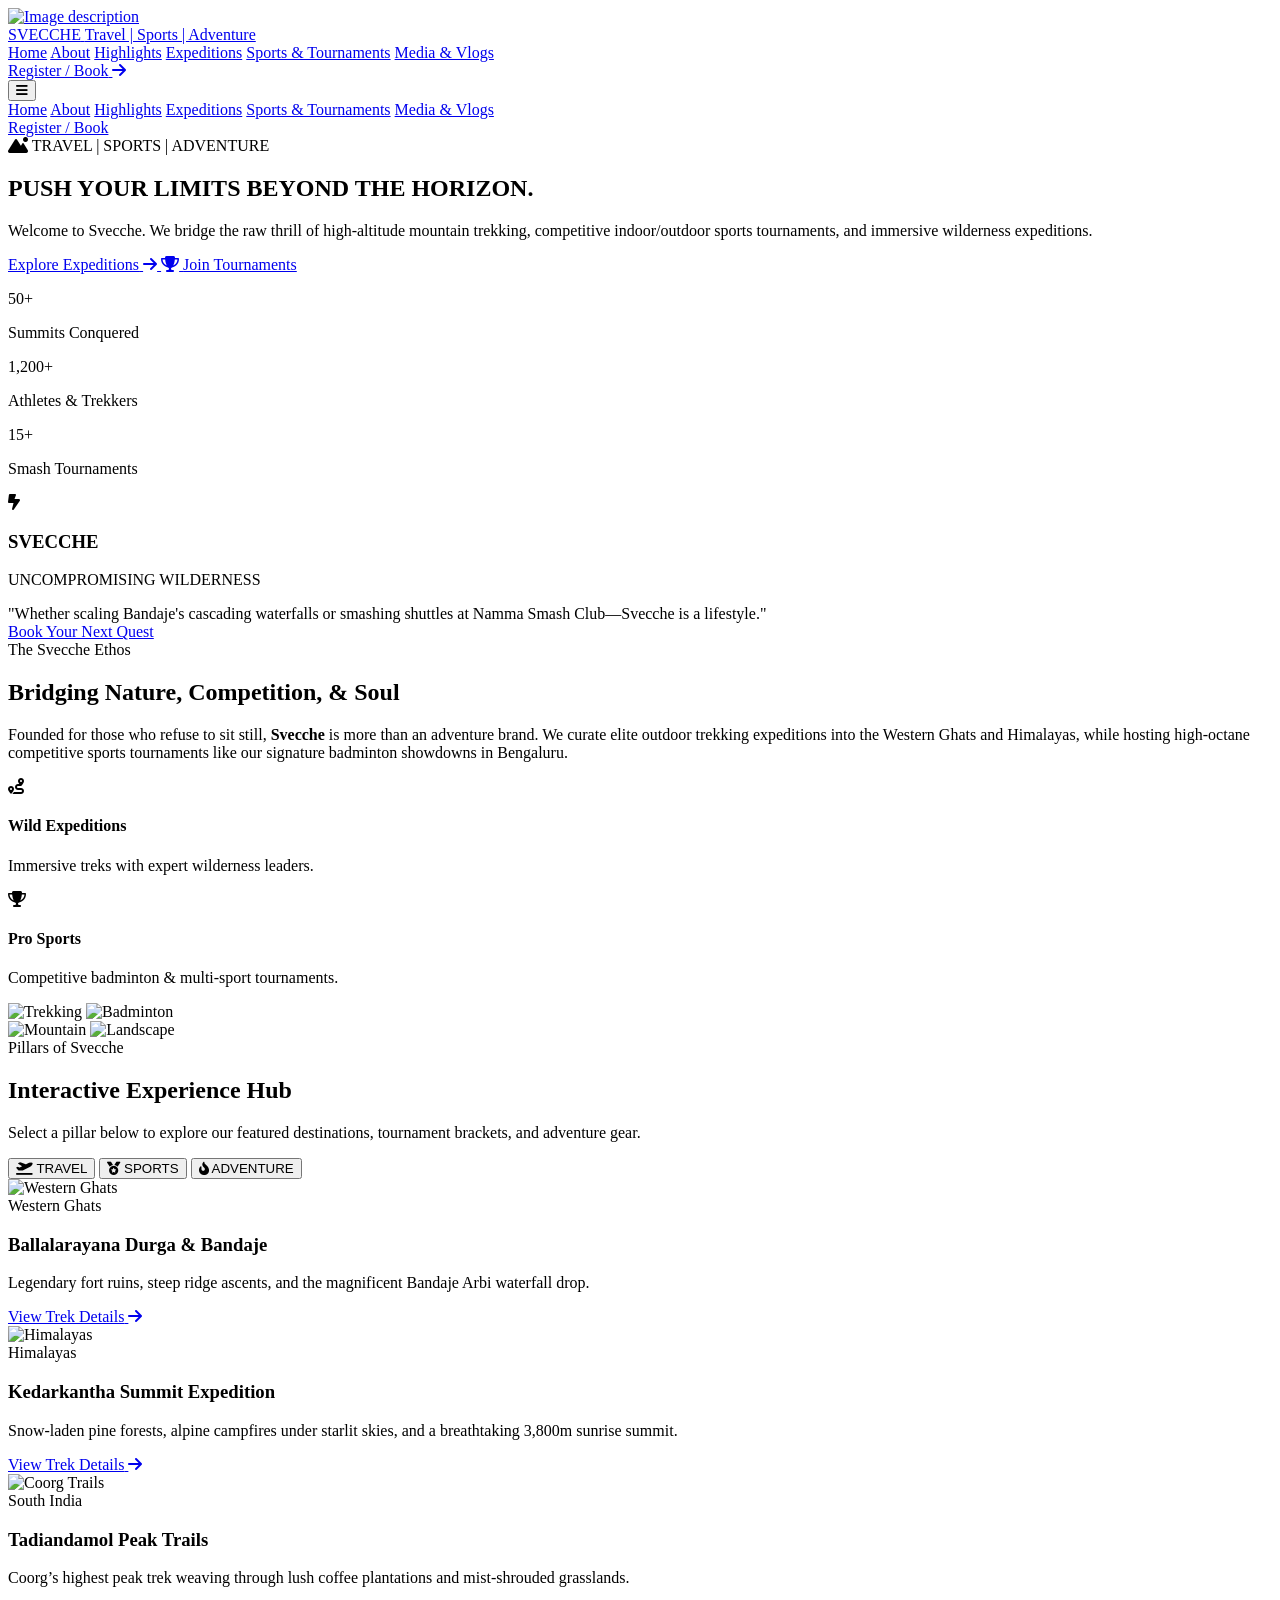
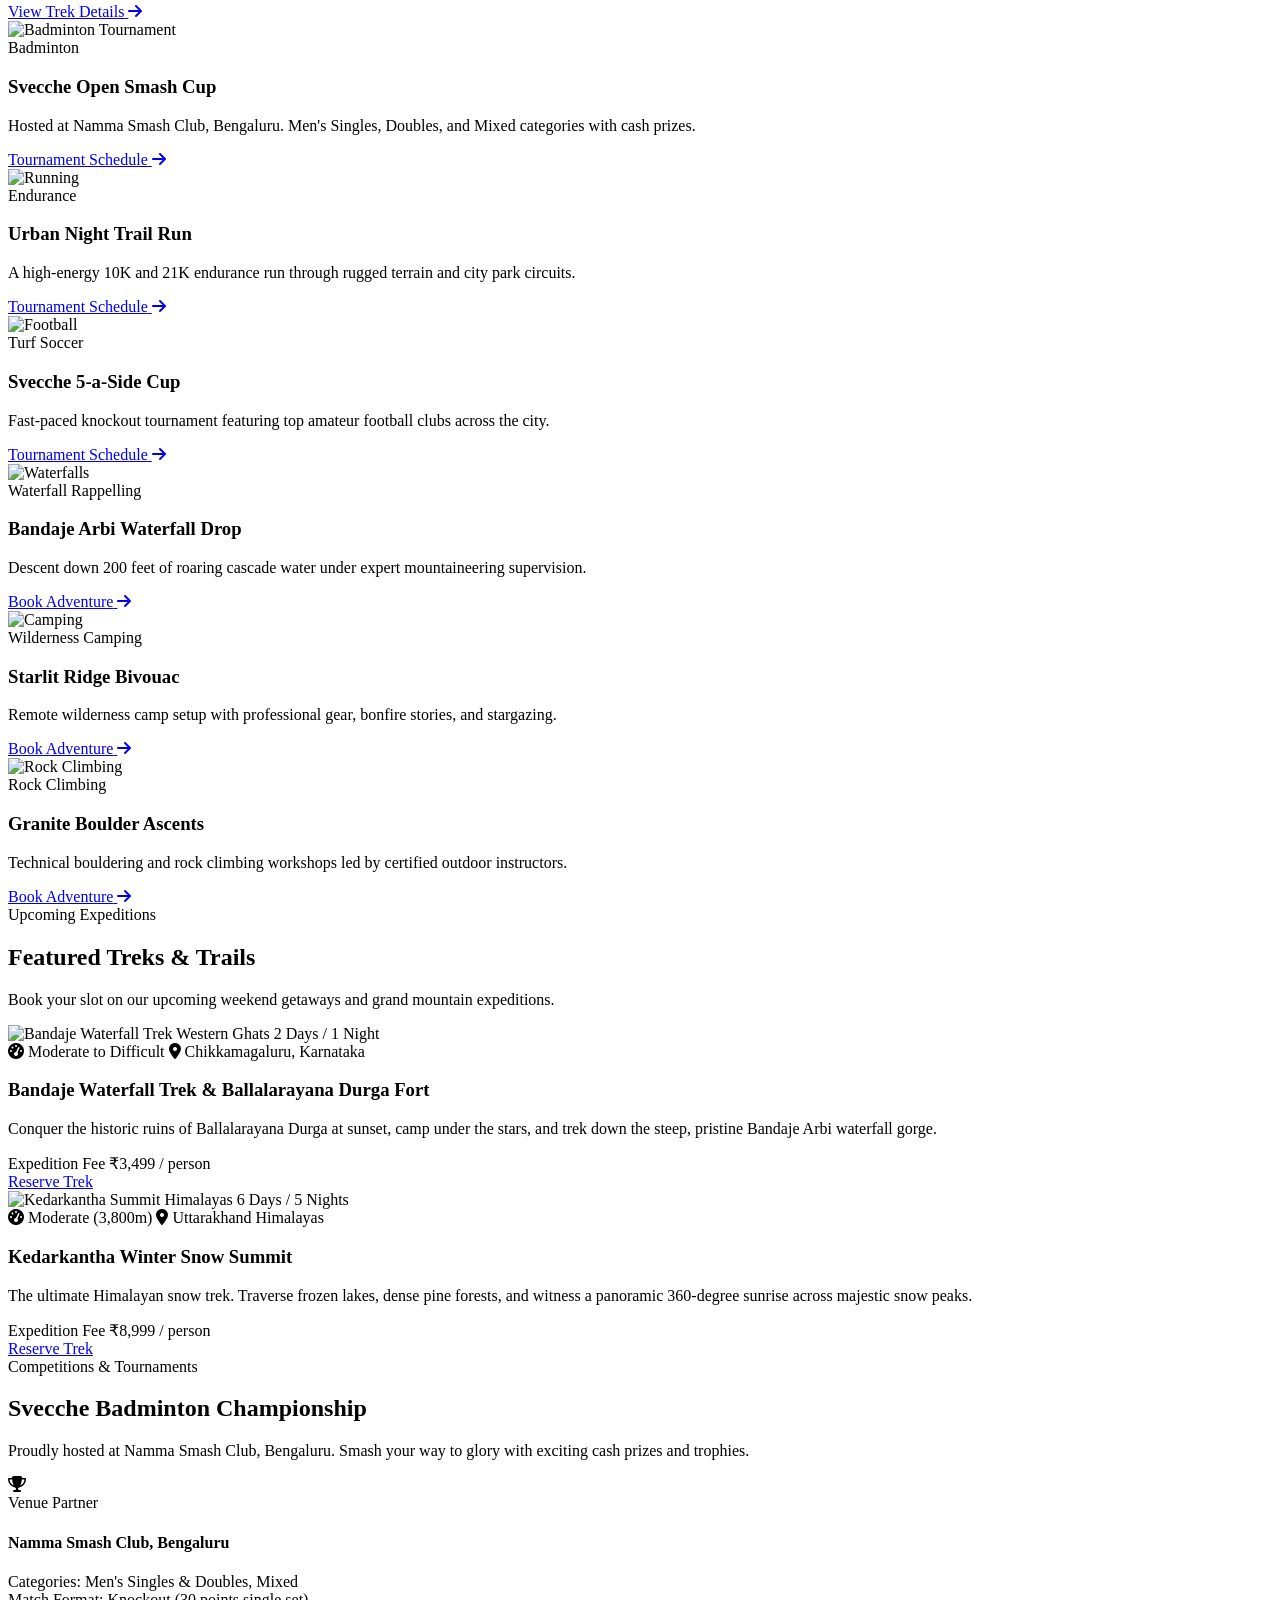
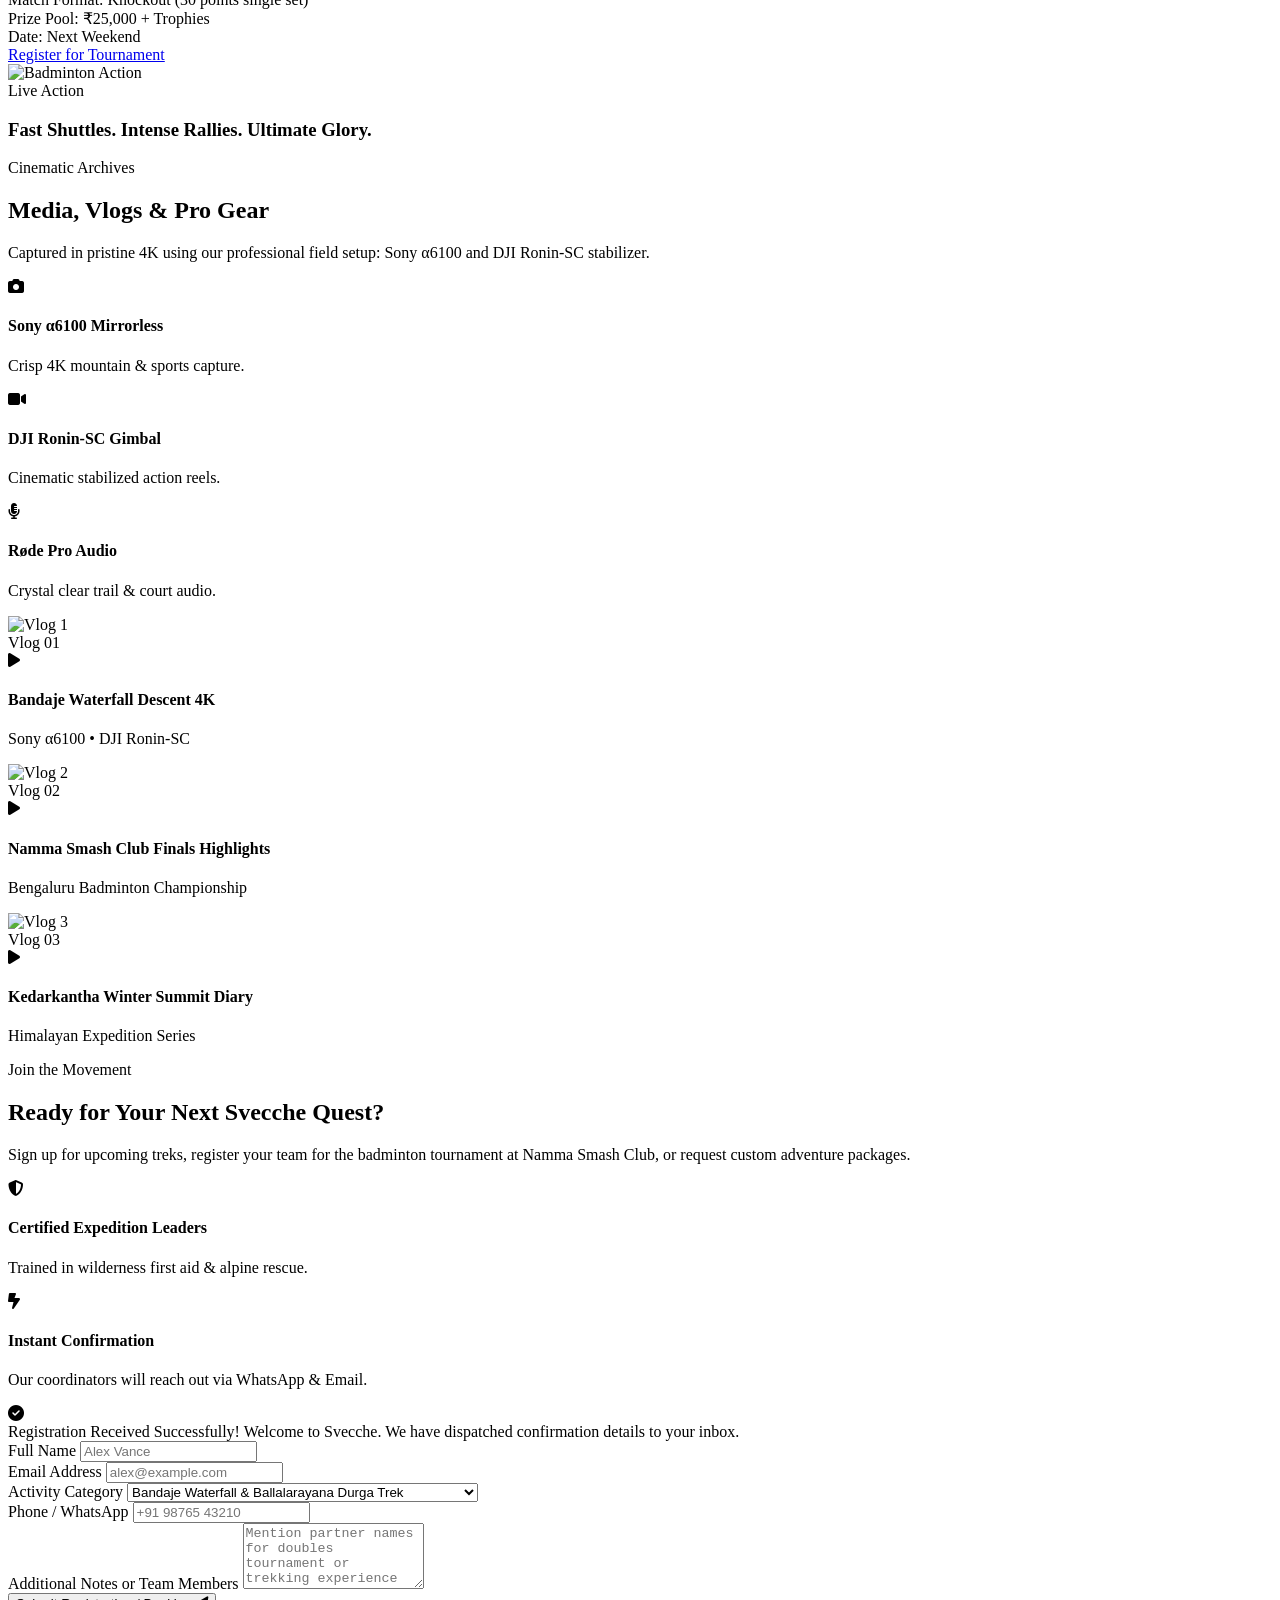
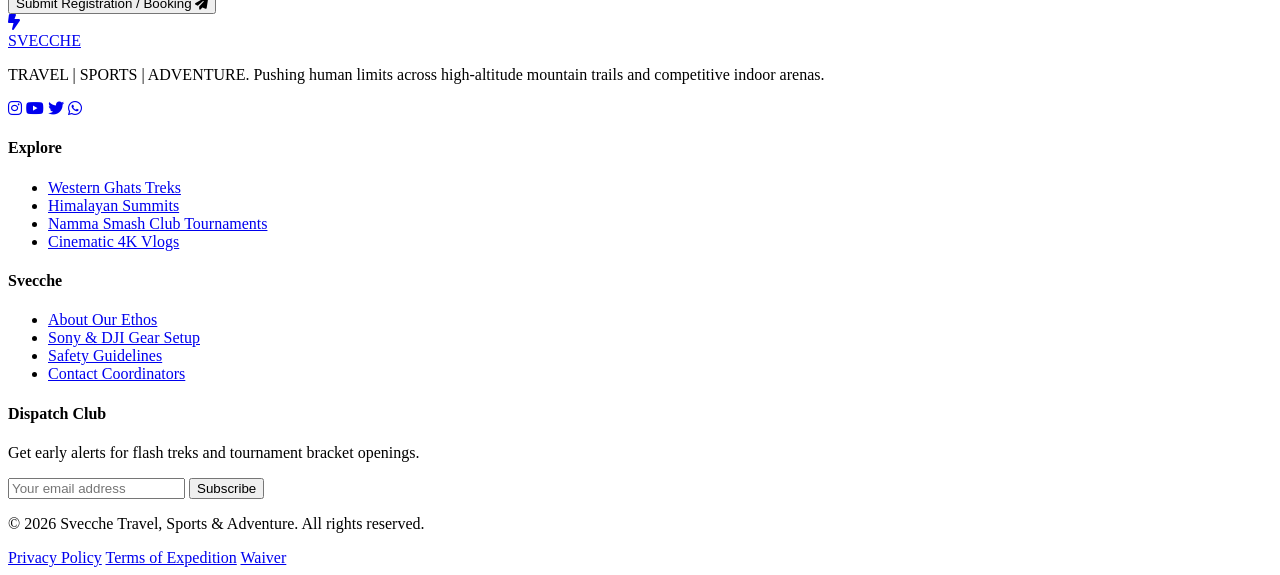
==== index_main.html @ e2db368a "Add files via upload" ====
<!DOCTYPE html>
<html lang="en" class="scroll-smooth">

<head>
    <meta charset="UTF-8">
    <meta name="viewport" content="width=device-width, initial-scale=1.0">
    <title>Svecche</title>
    <!-- Tailwind CSS CDN -->
    <script src="https://cdn.tailwindcss.com"></script>
    <!-- FontAwesome for Icons -->
    <link rel="stylesheet" href="https://cdnjs.cloudflare.com/ajax/libs/font-awesome/6.4.0/css/all.min.css">

    <!-- Separated Fonts & Custom Styles -->
    <link rel="stylesheet" href="fonts.css">
    <link rel="stylesheet" href="styles.css">

    <script>
        tailwind.config = {
            theme: {
                extend: {
                    colors: {
                        svecche: {
                            orange: '#ff6600',
                            orangeHover: '#e55b00',
                            dark: '#050706',
                            card: '#0f1412',
                            border: '#1c2622',
                            muted: '#94a3b8'
                        }
                    },
                    fontFamily: {
                        sans: ['Plus Jakarta Sans', 'sans-serif'],
                        display: ['Orbitron', 'sans-serif']
                    },
                    animation: {
                        'pan-mountains': 'pan 60s linear infinite',
                        'pan-clouds': 'pan 30s linear infinite',
                    },
                    keyframes: {
                        pan: {
                            '0%': { transform: 'translateX(0)' },
                            '100%': { transform: 'translateX(-50%)' },
                        }
                    }
                }
            }
        }
    </script>
</head>

<body class="bg-svecche-dark text-slate-100 antialiased selection:bg-svecche-orange selection:text-white">

    <header id="navbar"
        class="fixed top-0 left-0 right-0 z-50 transition-all duration-300 bg-svecche-dark/90 backdrop-blur-md border-b border-svecche-border">
        <div class="max-w-7xl mx-auto px-4 sm:px-6 lg:px-8 h-20 flex items-center justify-between">

            <!-- Brand Logo & Title -->
             <a href="#" class="flex items-center space-x-3 group">
                <img src="C:\Users\vivek.p\Desktop\MYWEBPAGE\logos\BLACK.png" alt="Image description" class="w-14 h-14" />
                <div class="flex flex-col">
                    <span class="font-display font-black text-2xl tracking-wider text-white">SVECCHE</span>
                    <span class="text-[9px] tracking-[0.2em] text-svecche-orange font-semibold uppercase">Travel |
                        Sports | Adventure</span>
                </div>
            </a>

            <!-- Desktop Nav Links -->
            <nav class="hidden md:flex items-center space-x-8 font-medium text-sm">
                <a href="#hero" class="text-white hover:text-svecche-orange transition-colors">Home</a>
                <a href="#about" class="text-slate-300 hover:text-svecche-orange transition-colors">About</a>
                <a href="#highlights" class="text-slate-300 hover:text-svecche-orange transition-colors">Highlights</a>
                <a href="#expeditions"
                    class="text-slate-300 hover:text-svecche-orange transition-colors">Expeditions</a>
                <a href="#sports" class="text-slate-300 hover:text-svecche-orange transition-colors">Sports &
                    Tournaments</a>
                <a href="#media" class="text-slate-300 hover:text-svecche-orange transition-colors">Media & Vlogs</a>
            </nav>

            <!-- Action Button -->
            <div class="hidden md:flex items-center space-x-4">
                <a href="#inquiry"
                    class="px-5 py-2.5 rounded-xl bg-svecche-orange hover:bg-svecche-orangeHover text-white font-bold text-sm transition-all orange-glow-sm orange-glow-hover flex items-center space-x-2">
                    <span>Register / Book</span>
                    <i class="fa-solid fa-arrow-right text-xs"></i>
                </a>
            </div>

            <!-- Mobile Menu Toggle -->
            <button id="menu-btn" class="md:hidden text-slate-300 hover:text-white focus:outline-none p-2">
                <i class="fa-solid fa-bars text-2xl"></i>
            </button>
        </div>

        <!-- Mobile Menu Dropdown -->
        <div id="mobile-menu"
            class="hidden md:hidden bg-svecche-card border-b border-svecche-border px-6 py-6 space-y-4">
            <a href="#hero" class="block text-white hover:text-svecche-orange font-medium">Home</a>
            <a href="#about" class="block text-slate-300 hover:text-svecche-orange font-medium">About</a>
            <a href="#highlights" class="block text-slate-300 hover:text-svecche-orange font-medium">Highlights</a>
            <a href="#expeditions" class="block text-slate-300 hover:text-svecche-orange font-medium">Expeditions</a>
            <a href="#sports" class="block text-slate-300 hover:text-svecche-orange font-medium">Sports &
                Tournaments</a>
            <a href="#media" class="block text-slate-300 hover:text-svecche-orange font-medium">Media & Vlogs</a>
            <div class="pt-4 border-t border-svecche-border">
                <a href="#inquiry"
                    class="w-full py-3 rounded-xl bg-svecche-orange hover:bg-svecche-orangeHover text-white font-bold text-center block orange-glow-sm">Register
                    / Book</a>
            </div>
        </div>
    </header>

    <main>
        <section id="hero" class="relative min-h-screen flex items-center justify-center overflow-hidden pt-20">
            <!-- Animated Realistic Moving Mountains Background -->
            <div class="absolute inset-0 z-0 bg-svecche-dark">
                <!-- Distant Mountains Layer (Slow Pan) -->
                <div class="absolute top-0 left-0 h-full w-[200vw] flex animate-pan-mountains opacity-50">
                    <!-- Original Image -->
                    <div class="w-[100vw] h-full bg-[url('https://images.unsplash.com/photo-1519681393784-d120267933ba?auto=format&fit=crop&w=2000&q=80')] bg-cover bg-center"></div>
                    <!-- Mirrored Image for Seamless Looping -->
                    <div class="w-[100vw] h-full bg-[url('https://images.unsplash.com/photo-1519681393784-d120267933ba?auto=format&fit=crop&w=2000&q=80')] bg-cover bg-center scale-x-[-1]"></div>
                </div>
                
                <!-- Atmospheric Fog/Mist Layer (Faster Pan for Parallax Depth) -->
                <div class="absolute top-0 left-0 h-full w-[200vw] flex animate-pan-clouds mix-blend-overlay opacity-40">
                    <div class="w-[100vw] h-full bg-[url('https://images.unsplash.com/photo-1509803874385-db7c23652552?auto=format&fit=crop&w=2000&q=80')] bg-cover bg-center"></div>
                    <div class="w-[100vw] h-full bg-[url('https://images.unsplash.com/photo-1509803874385-db7c23652552?auto=format&fit=crop&w=2000&q=80')] bg-cover bg-center scale-x-[-1]"></div>
                </div>

                <!-- Dark Vignette and Text Readability Gradients -->
                <div class="absolute inset-0 bg-gradient-to-r from-svecche-dark via-svecche-dark/90 to-transparent z-10"></div>
                <div class="absolute inset-0 bg-gradient-to-t from-svecche-dark via-transparent to-svecche-dark/60 z-10"></div>
            </div>

            <div
                class="relative z-20 max-w-7xl mx-auto px-4 sm:px-6 lg:px-8 w-full py-20 grid grid-cols-1 lg:grid-cols-12 gap-12 items-center">
                <div class="lg:col-span-8 space-y-8">
                    <!-- Brand Badge -->
                    <div
                        class="inline-flex items-center space-x-3 px-4 py-2 rounded-full bg-svecche-card border border-svecche-orange/40 text-svecche-orange text-xs font-bold tracking-widest uppercase orange-glow-sm">
                        <i class="fa-solid fa-mountain-sun text-svecche-orange"></i>
                        <span>TRAVEL | SPORTS | ADVENTURE</span>
                    </div>

                    <!-- Main Heading -->
                    <h1
                        class="text-4xl sm:text-6xl lg:text-7xl font-extrabold font-display tracking-tight text-white leading-[1.1]">
                        PUSH YOUR <span
                            class="text-transparent bg-clip-text bg-gradient-to-r from-svecche-orange via-orange-400 to-amber-200">LIMITS</span>
                        BEYOND THE HORIZON.
                    </h1>

                    <!-- Description -->
                    <p class="text-lg sm:text-xl text-slate-300 max-w-2xl leading-relaxed font-light">
                        Welcome to Svecche. We bridge the raw thrill of high-altitude mountain trekking, competitive
                        indoor/outdoor sports tournaments, and immersive wilderness expeditions.
                    </p>

                    <!-- CTAs -->
                    <div
                        class="flex flex-col sm:flex-row items-stretch sm:items-center space-y-4 sm:space-y-0 sm:space-x-5 pt-2">
                        <a href="#expeditions"
                            class="px-8 py-4 rounded-xl bg-svecche-orange hover:bg-svecche-orangeHover text-white font-bold text-center transition-all orange-glow orange-glow-hover flex items-center justify-center space-x-3">
                            <span>Explore Expeditions</span>
                            <i class="fa-solid fa-arrow-right"></i>
                        </a>
                        <a href="#sports"
                            class="px-8 py-4 rounded-xl bg-svecche-card hover:bg-svecche-border border border-svecche-border text-white font-bold text-center backdrop-blur-md transition-all flex items-center justify-center space-x-2">
                            <i class="fa-solid fa-trophy text-svecche-orange"></i>
                            <span>Join Tournaments</span>
                        </a>
                    </div>

                    <!-- Quick Stats -->
                    <div class="grid grid-cols-3 gap-6 pt-8 border-t border-svecche-border max-w-lg">
                        <div>
                            <p class="text-3xl font-bold font-display text-white">50+</p>
                            <p class="text-xs text-svecche-muted uppercase tracking-wider mt-1">Summits Conquered</p>
                        </div>
                        <div>
                            <p class="text-3xl font-bold font-display text-white">1,200+</p>
                            <p class="text-xs text-svecche-muted uppercase tracking-wider mt-1">Athletes & Trekkers</p>
                        </div>
                        <div>
                            <p class="text-3xl font-bold font-display text-white">15+</p>
                            <p class="text-xs text-svecche-muted uppercase tracking-wider mt-1">Smash Tournaments</p>
                        </div>
                    </div>
                </div>

                <!-- Hero Graphic Badge / Logo Card -->
                <div class="lg:col-span-4 hidden lg:block">
                    <div class="relative">
                        <div
                            class="absolute -inset-1 bg-gradient-to-r from-svecche-orange to-emerald-600 rounded-3xl blur-xl opacity-30 animate-pulse">
                        </div>
                        <div
                            class="relative bg-svecche-card border border-svecche-border rounded-3xl p-8 shadow-2xl backdrop-blur-xl text-center space-y-6">
                            <div
                                class="w-24 h-24 mx-auto rounded-2xl bg-gradient-to-br from-svecche-orange to-black border-2 border-svecche-orange flex items-center justify-center text-white orange-glow">
                                <i class="fa-solid fa-bolt-lightning text-svecche-orange text-4xl"></i>
                            </div>
                            <div class="space-y-2">
                                <h3 class="font-display font-black text-2xl text-white tracking-widest">SVECCHE</h3>
                                <p class="text-xs text-svecche-orange font-semibold tracking-widest">UNCOMPROMISING
                                    WILDERNESS</p>
                            </div>
                            <div
                                class="p-4 rounded-xl bg-black/50 border border-svecche-border text-xs text-slate-300 leading-relaxed">
                                "Whether scaling Bandaje's cascading waterfalls or smashing shuttles at Namma Smash
                                Club—Svecche is a lifestyle."
                            </div>
                            <a href="#inquiry"
                                class="w-full py-3 rounded-xl bg-svecche-orange hover:bg-svecche-orangeHover text-white font-bold text-sm block transition-colors orange-glow-sm">
                                Book Your Next Quest
                            </a>
                        </div>
                    </div>
                </div>
            </div>
        </section>

        <section id="about" class="py-24 bg-svecche-card/50 border-y border-svecche-border relative">
            <div class="max-w-7xl mx-auto px-4 sm:px-6 lg:px-8">
                <div class="grid grid-cols-1 lg:grid-cols-12 gap-12 items-center">
                    <div class="lg:col-span-6 space-y-6">
                        <span class="text-svecche-orange text-sm font-bold tracking-widest uppercase">The Svecche
                            Ethos</span>
                        <h2 class="text-3xl sm:text-5xl font-extrabold font-display text-white leading-tight">Bridging
                            Nature, Competition, & Soul</h2>
                        <p class="text-slate-300 text-base leading-relaxed">
                            Founded for those who refuse to sit still, <strong class="text-white">Svecche</strong> is
                            more than an adventure brand. We curate elite outdoor trekking expeditions into the Western
                            Ghats and Himalayas, while hosting high-octane competitive sports tournaments like our
                            signature badminton showdowns in Bengaluru.
                        </p>
                        <div class="grid grid-cols-1 sm:grid-cols-2 gap-4 pt-2">
                            <div
                                class="p-5 rounded-2xl bg-svecche-card border border-svecche-border flex items-start space-x-4">
                                <div
                                    class="w-10 h-10 rounded-xl bg-svecche-orange/20 text-svecche-orange flex items-center justify-center shrink-0">
                                    <i class="fa-solid fa-route text-lg"></i>
                                </div>
                                <div>
                                    <h4 class="text-white font-bold font-display text-sm">Wild Expeditions</h4>
                                    <p class="text-xs text-svecche-muted mt-1">Immersive treks with expert wilderness
                                        leaders.</p>
                                </div>
                            </div>
                            <div
                                class="p-5 rounded-2xl bg-svecche-card border border-svecche-border flex items-start space-x-4">
                                <div
                                    class="w-10 h-10 rounded-xl bg-svecche-orange/20 text-svecche-orange flex items-center justify-center shrink-0">
                                    <i class="fa-solid fa-trophy text-lg"></i>
                                </div>
                                <div>
                                    <h4 class="text-white font-bold font-display text-sm">Pro Sports</h4>
                                    <p class="text-xs text-svecche-muted mt-1">Competitive badminton & multi-sport
                                        tournaments.</p>
                                </div>
                            </div>
                        </div>
                    </div>
                    <div class="lg:col-span-6 grid grid-cols-2 gap-4">
                        <div class="space-y-4">
                            <img src="https://images.unsplash.com/photo-1551632811-561732d1e306?auto=format&fit=crop&w=600&q=80"
                                alt="Trekking"
                                class="rounded-2xl object-cover w-full h-48 sm:h-64 border border-svecche-border">
                            <img src="https://images.unsplash.com/photo-1626224583764-f87db24ac4ea?auto=format&fit=crop&w=600&q=80"
                                alt="Badminton"
                                class="rounded-2xl object-cover w-full h-36 sm:h-48 border border-svecche-border">
                        </div>
                        <div class="space-y-4 pt-8">
                            <img src="https://images.unsplash.com/photo-1464822759023-fed622ff2c3b?auto=format&fit=crop&w=600&q=80"
                                alt="Mountain"
                                class="rounded-2xl object-cover w-full h-36 sm:h-48 border border-svecche-border">
                            <img src="https://images.unsplash.com/photo-1506744038136-46273834b3fb?auto=format&fit=crop&w=600&q=80"
                                alt="Landscape"
                                class="rounded-2xl object-cover w-full h-48 sm:h-64 border border-svecche-border">
                        </div>
                    </div>
                </div>
            </div>
        </section>

        <section id="highlights" class="py-24 bg-svecche-dark relative">
            <div class="max-w-7xl mx-auto px-4 sm:px-6 lg:px-8">
                <div class="text-center max-w-3xl mx-auto space-y-4 mb-16">
                    <span class="text-svecche-orange text-sm font-bold tracking-widest uppercase">Pillars of
                        Svecche</span>
                    <h2 class="text-3xl sm:text-5xl font-extrabold font-display text-white">Interactive Experience Hub
                    </h2>
                    <p class="text-svecche-muted text-base">Select a pillar below to explore our featured destinations,
                        tournament brackets, and adventure gear.</p>
                </div>

                <!-- Tab Buttons -->
                <div class="flex flex-wrap items-center justify-center gap-3 mb-12">
                    <button
                        class="tab-btn px-7 py-3.5 rounded-xl font-display font-bold text-sm tracking-wide transition-all bg-svecche-orange text-white orange-glow-sm"
                        data-target="tab-travel">
                        <i class="fa-solid fa-plane-departure mr-2"></i> TRAVEL
                    </button>
                    <button
                        class="tab-btn px-7 py-3.5 rounded-xl font-display font-bold text-sm tracking-wide transition-all bg-svecche-card text-svecche-muted hover:text-white border border-svecche-border"
                        data-target="tab-sports">
                        <i class="fa-solid fa-medal mr-2"></i> SPORTS
                    </button>
                    <button
                        class="tab-btn px-7 py-3.5 rounded-xl font-display font-bold text-sm tracking-wide transition-all bg-svecche-card text-svecche-muted hover:text-white border border-svecche-border"
                        data-target="tab-adventure">
                        <i class="fa-solid fa-fire-flame-curved mr-2"></i> ADVENTURE
                    </button>
                </div>

                <!-- Tab Contents -->
                <div class="tab-content-container">
                    <!-- Travel Tab -->
                    <div id="tab-travel" class="tab-pane grid grid-cols-1 md:grid-cols-3 gap-8">
                        <div class="bg-svecche-card border border-svecche-border rounded-3xl p-6 space-y-4">
                            <div class="rounded-2xl overflow-hidden aspect-video">
                                <img src="https://images.unsplash.com/photo-1506744038136-46273834b3fb?auto=format&fit=crop&w=600&q=80"
                                    alt="Western Ghats" class="w-full h-full object-cover">
                            </div>
                            <span
                                class="px-3 py-1 rounded bg-svecche-orange/20 text-svecche-orange text-xs font-bold uppercase">Western
                                Ghats</span>
                            <h3 class="font-display font-bold text-xl text-white">Ballalarayana Durga & Bandaje</h3>
                            <p class="text-xs text-svecche-muted leading-relaxed">Legendary fort ruins, steep ridge
                                ascents, and the magnificent Bandaje Arbi waterfall drop.</p>
                            <a href="#expeditions"
                                class="text-svecche-orange text-sm font-semibold flex items-center space-x-2 hover:underline"><span>View
                                    Trek Details</span> <i class="fa-solid fa-arrow-right text-xs"></i></a>
                        </div>
                        <div class="bg-svecche-card border border-svecche-border rounded-3xl p-6 space-y-4">
                            <div class="rounded-2xl overflow-hidden aspect-video">
                                <img src="https://images.unsplash.com/photo-1464822759023-fed622ff2c3b?auto=format&fit=crop&w=600&q=80"
                                    alt="Himalayas" class="w-full h-full object-cover">
                            </div>
                            <span
                                class="px-3 py-1 rounded bg-svecche-orange/20 text-svecche-orange text-xs font-bold uppercase">Himalayas</span>
                            <h3 class="font-display font-bold text-xl text-white">Kedarkantha Summit Expedition</h3>
                            <p class="text-xs text-svecche-muted leading-relaxed">Snow-laden pine forests, alpine
                                campfires under starlit skies, and a breathtaking 3,800m sunrise summit.</p>
                            <a href="#expeditions"
                                class="text-svecche-orange text-sm font-semibold flex items-center space-x-2 hover:underline"><span>View
                                    Trek Details</span> <i class="fa-solid fa-arrow-right text-xs"></i></a>
                        </div>
                        <div class="bg-svecche-card border border-svecche-border rounded-3xl p-6 space-y-4">
                            <div class="rounded-2xl overflow-hidden aspect-video">
                                <img src="https://images.unsplash.com/photo-1519681393784-d120267933ba?auto=format&fit=crop&w=600&q=80"
                                    alt="Coorg Trails" class="w-full h-full object-cover">
                            </div>
                            <span
                                class="px-3 py-1 rounded bg-svecche-orange/20 text-svecche-orange text-xs font-bold uppercase">South
                                India</span>
                            <h3 class="font-display font-bold text-xl text-white">Tadiandamol Peak Trails</h3>
                            <p class="text-xs text-svecche-muted leading-relaxed">Coorg’s highest peak trek weaving
                                through lush coffee plantations and mist-shrouded grasslands.</p>
                            <a href="#expeditions"
                                class="text-svecche-orange text-sm font-semibold flex items-center space-x-2 hover:underline"><span>View
                                    Trek Details</span> <i class="fa-solid fa-arrow-right text-xs"></i></a>
                        </div>
                    </div>

                    <!-- Sports Tab -->
                    <div id="tab-sports" class="tab-pane hidden grid grid-cols-1 md:grid-cols-3 gap-8">
                        <div class="bg-svecche-card border border-svecche-border rounded-3xl p-6 space-y-4">
                            <div class="rounded-2xl overflow-hidden aspect-video">
                                <img src="https://images.unsplash.com/photo-1626224583764-f87db24ac4ea?auto=format&fit=crop&w=600&q=80"
                                    alt="Badminton Tournament" class="w-full h-full object-cover">
                            </div>
                            <span
                                class="px-3 py-1 rounded bg-svecche-orange/20 text-svecche-orange text-xs font-bold uppercase">Badminton</span>
                            <h3 class="font-display font-bold text-xl text-white">Svecche Open Smash Cup</h3>
                            <p class="text-xs text-svecche-muted leading-relaxed">Hosted at Namma Smash Club, Bengaluru.
                                Men's Singles, Doubles, and Mixed categories with cash prizes.</p>
                            <a href="#sports"
                                class="text-svecche-orange text-sm font-semibold flex items-center space-x-2 hover:underline"><span>Tournament
                                    Schedule</span> <i class="fa-solid fa-arrow-right text-xs"></i></a>
                        </div>
                        <div class="bg-svecche-card border border-svecche-border rounded-3xl p-6 space-y-4">
                            <div class="rounded-2xl overflow-hidden aspect-video">
                                <img src="https://images.unsplash.com/photo-1541534741688-6078c6bfb5c5?auto=format&fit=crop&w=600&q=80"
                                    alt="Running" class="w-full h-full object-cover">
                            </div>
                            <span
                                class="px-3 py-1 rounded bg-svecche-orange/20 text-svecche-orange text-xs font-bold uppercase">Endurance</span>
                            <h3 class="font-display font-bold text-xl text-white">Urban Night Trail Run</h3>
                            <p class="text-xs text-svecche-muted leading-relaxed">A high-energy 10K and 21K endurance
                                run through rugged terrain and city park circuits.</p>
                            <a href="#sports"
                                class="text-svecche-orange text-sm font-semibold flex items-center space-x-2 hover:underline"><span>Tournament
                                    Schedule</span> <i class="fa-solid fa-arrow-right text-xs"></i></a>
                        </div>
                        <div class="bg-svecche-card border border-svecche-border rounded-3xl p-6 space-y-4">
                            <div class="rounded-2xl overflow-hidden aspect-video">
                                <img src="https://images.unsplash.com/photo-1574629810360-7efbbe195018?auto=format&fit=crop&w=600&q=80"
                                    alt="Football" class="w-full h-full object-cover">
                            </div>
                            <span
                                class="px-3 py-1 rounded bg-svecche-orange/20 text-svecche-orange text-xs font-bold uppercase">Turf
                                Soccer</span>
                            <h3 class="font-display font-bold text-xl text-white">Svecche 5-a-Side Cup</h3>
                            <p class="text-xs text-svecche-muted leading-relaxed">Fast-paced knockout tournament
                                featuring top amateur football clubs across the city.</p>
                            <a href="#sports"
                                class="text-svecche-orange text-sm font-semibold flex items-center space-x-2 hover:underline"><span>Tournament
                                    Schedule</span> <i class="fa-solid fa-arrow-right text-xs"></i></a>
                        </div>
                    </div>

                    <!-- Adventure Tab -->
                    <div id="tab-adventure" class="tab-pane hidden grid grid-cols-1 md:grid-cols-3 gap-8">
                        <div class="bg-svecche-card border border-svecche-border rounded-3xl p-6 space-y-4">
                            <div class="rounded-2xl overflow-hidden aspect-video">
                                <img src="https://images.unsplash.com/photo-1432821596592-e2c18b78144f?auto=format&fit=crop&w=600&q=80"
                                    alt="Waterfalls" class="w-full h-full object-cover">
                            </div>
                            <span
                                class="px-3 py-1 rounded bg-svecche-orange/20 text-svecche-orange text-xs font-bold uppercase">Waterfall
                                Rappelling</span>
                            <h3 class="font-display font-bold text-xl text-white">Bandaje Arbi Waterfall Drop</h3>
                            <p class="text-xs text-svecche-muted leading-relaxed">Descent down 200 feet of roaring
                                cascade water under expert mountaineering supervision.</p>
                            <a href="#expeditions"
                                class="text-svecche-orange text-sm font-semibold flex items-center space-x-2 hover:underline"><span>Book
                                    Adventure</span> <i class="fa-solid fa-arrow-right text-xs"></i></a>
                        </div>
                        <div class="bg-svecche-card border border-svecche-border rounded-3xl p-6 space-y-4">
                            <div class="rounded-2xl overflow-hidden aspect-video">
                                <img src="https://images.unsplash.com/photo-1517649763962-0c623066013b?auto=format&fit=crop&w=600&q=80"
                                    alt="Camping" class="w-full h-full object-cover">
                            </div>
                            <span
                                class="px-3 py-1 rounded bg-svecche-orange/20 text-svecche-orange text-xs font-bold uppercase">Wilderness
                                Camping</span>
                            <h3 class="font-display font-bold text-xl text-white">Starlit Ridge Bivouac</h3>
                            <p class="text-xs text-svecche-muted leading-relaxed">Remote wilderness camp setup with
                                professional gear, bonfire stories, and stargazing.</p>
                            <a href="#expeditions"
                                class="text-svecche-orange text-sm font-semibold flex items-center space-x-2 hover:underline"><span>Book
                                    Adventure</span> <i class="fa-solid fa-arrow-right text-xs"></i></a>
                        </div>
                        <div class="bg-svecche-card border border-svecche-border rounded-3xl p-6 space-y-4">
                            <div class="rounded-2xl overflow-hidden aspect-video">
                                <img src="https://images.unsplash.com/photo-1533240332313-0db49b459ad7?auto=format&fit=crop&w=600&q=80"
                                    alt="Rock Climbing" class="w-full h-full object-cover">
                            </div>
                            <span
                                class="px-3 py-1 rounded bg-svecche-orange/20 text-svecche-orange text-xs font-bold uppercase">Rock
                                Climbing</span>
                            <h3 class="font-display font-bold text-xl text-white">Granite Boulder Ascents</h3>
                            <p class="text-xs text-svecche-muted leading-relaxed">Technical bouldering and rock climbing
                                workshops led by certified outdoor instructors.</p>
                            <a href="#expeditions"
                                class="text-svecche-orange text-sm font-semibold flex items-center space-x-2 hover:underline"><span>Book
                                    Adventure</span> <i class="fa-solid fa-arrow-right text-xs"></i></a>
                        </div>
                    </div>
                </div>
            </div>
        </section>

        <section id="expeditions" class="py-24 bg-svecche-card/30 border-t border-svecche-border relative">
            <div class="max-w-7xl mx-auto px-4 sm:px-6 lg:px-8">
                <div class="flex flex-col lg:flex-row lg:items-end justify-between mb-16">
                    <div class="space-y-4 max-w-2xl">
                        <span class="text-svecche-orange text-sm font-bold tracking-widest uppercase">Upcoming
                            Expeditions</span>
                        <h2 class="text-3xl sm:text-5xl font-extrabold font-display text-white">Featured Treks & Trails
                        </h2>
                        <p class="text-svecche-muted text-base">Book your slot on our upcoming weekend getaways and
                            grand mountain expeditions.</p>
                    </div>
                </div>

                <!-- Expeditions Grid -->
                <div class="grid grid-cols-1 md:grid-cols-2 gap-8">

                    <!-- Expedition 1: Bandaje & Ballalarayana Durga -->
                    <div
                        class="bg-svecche-card border border-svecche-border rounded-3xl overflow-hidden shadow-2xl flex flex-col justify-between hover:border-svecche-orange/60 transition-all">
                        <div>
                            <div class="relative aspect-video">
                                <img src="https://images.unsplash.com/photo-1506744038136-46273834b3fb?auto=format&fit=crop&w=800&q=80"
                                    alt="Bandaje Waterfall Trek" class="w-full h-full object-cover">
                                <span
                                    class="absolute top-4 left-4 px-3 py-1 rounded-lg bg-svecche-dark/80 backdrop-blur-md text-svecche-orange text-xs font-bold uppercase border border-svecche-border">Western
                                    Ghats</span>
                                <span
                                    class="absolute top-4 right-4 px-3 py-1 rounded-lg bg-svecche-orange text-white text-xs font-bold">2
                                    Days / 1 Night</span>
                            </div>
                            <div class="p-8 space-y-4">
                                <div class="flex items-center space-x-4 text-xs text-svecche-muted">
                                    <span><i class="fa-solid fa-gauge-high text-svecche-orange mr-1"></i> Moderate to
                                        Difficult</span>
                                    <span><i class="fa-solid fa-location-dot text-svecche-orange mr-1"></i>
                                        Chikkamagaluru, Karnataka</span>
                                </div>
                                <h3 class="text-2xl font-bold font-display text-white">Bandaje Waterfall Trek &
                                    Ballalarayana Durga Fort</h3>
                                <p class="text-slate-300 text-sm leading-relaxed">
                                    Conquer the historic ruins of Ballalarayana Durga at sunset, camp under the stars,
                                    and trek down the steep, pristine Bandaje Arbi waterfall gorge.
                                </p>
                            </div>
                        </div>
                        <div class="p-8 pt-0 flex items-center justify-between border-t border-svecche-border mt-4">
                            <div>
                                <span class="text-xs text-svecche-muted block">Expedition Fee</span>
                                <span class="text-2xl font-bold font-display text-white">₹3,499 <span
                                        class="text-xs text-svecche-muted font-normal">/ person</span></span>
                            </div>
                            <a href="#inquiry"
                                class="px-6 py-3 rounded-xl bg-svecche-orange hover:bg-svecche-orangeHover text-white font-bold text-sm transition-all orange-glow-sm">
                                Reserve Trek
                            </a>
                        </div>
                    </div>

                    <!-- Expedition 2: Kedarkantha -->
                    <div
                        class="bg-svecche-card border border-svecche-border rounded-3xl overflow-hidden shadow-2xl flex flex-col justify-between hover:border-svecche-orange/60 transition-all">
                        <div>
                            <div class="relative aspect-video">
                                <img src="https://images.unsplash.com/photo-1464822759023-fed622ff2c3b?auto=format&fit=crop&w=800&q=80"
                                    alt="Kedarkantha Summit" class="w-full h-full object-cover">
                                <span
                                    class="absolute top-4 left-4 px-3 py-1 rounded-lg bg-svecche-dark/80 backdrop-blur-md text-svecche-orange text-xs font-bold uppercase border border-svecche-border">Himalayas</span>
                                <span
                                    class="absolute top-4 right-4 px-3 py-1 rounded-lg bg-svecche-orange text-white text-xs font-bold">6
                                    Days / 5 Nights</span>
                            </div>
                            <div class="p-8 space-y-4">
                                <div class="flex items-center space-x-4 text-xs text-svecche-muted">
                                    <span><i class="fa-solid fa-gauge-high text-svecche-orange mr-1"></i> Moderate
                                        (3,800m)</span>
                                    <span><i class="fa-solid fa-location-dot text-svecche-orange mr-1"></i> Uttarakhand
                                        Himalayas</span>
                                </div>
                                <h3 class="text-2xl font-bold font-display text-white">Kedarkantha Winter Snow Summit
                                </h3>
                                <p class="text-slate-300 text-sm leading-relaxed">
                                    The ultimate Himalayan snow trek. Traverse frozen lakes, dense pine forests, and
                                    witness a panoramic 360-degree sunrise across majestic snow peaks.
                                </p>
                            </div>
                        </div>
                        <div class="p-8 pt-0 flex items-center justify-between border-t border-svecche-border mt-4">
                            <div>
                                <span class="text-xs text-svecche-muted block">Expedition Fee</span>
                                <span class="text-2xl font-bold font-display text-white">₹8,999 <span
                                        class="text-xs text-svecche-muted font-normal">/ person</span></span>
                            </div>
                            <a href="#inquiry"
                                class="px-6 py-3 rounded-xl bg-svecche-orange hover:bg-svecche-orangeHover text-white font-bold text-sm transition-all orange-glow-sm">
                                Reserve Trek
                            </a>
                        </div>
                    </div>

                </div>
            </div>
        </section>

        <section id="sports" class="py-24 bg-svecche-dark border-t border-svecche-border relative">
            <div class="max-w-7xl mx-auto px-4 sm:px-6 lg:px-8">
                <div class="text-center max-w-3xl mx-auto space-y-4 mb-16">
                    <span class="text-svecche-orange text-sm font-bold tracking-widest uppercase">Competitions &
                        Tournaments</span>
                    <h2 class="text-3xl sm:text-5xl font-extrabold font-display text-white">Svecche Badminton
                        Championship</h2>
                    <p class="text-svecche-muted text-base">Proudly hosted at Namma Smash Club, Bengaluru. Smash your
                        way to glory with exciting cash prizes and trophies.</p>
                </div>

                <div class="grid grid-cols-1 lg:grid-cols-12 gap-8 items-center">
                    <div class="lg:col-span-5 space-y-6">
                        <div class="bg-svecche-card border border-svecche-border rounded-3xl p-8 space-y-6">
                            <div class="flex items-center space-x-4">
                                <div
                                    class="w-14 h-14 rounded-2xl bg-svecche-orange/20 text-svecche-orange flex items-center justify-center text-2xl shrink-0">
                                    <i class="fa-solid fa-trophy"></i>
                                </div>
                                <div>
                                    <span class="text-xs text-svecche-orange font-bold uppercase tracking-wider">Venue
                                        Partner</span>
                                    <h4 class="text-white font-bold font-display text-lg">Namma Smash Club, Bengaluru
                                    </h4>
                                </div>
                            </div>
                            <div class="space-y-3 pt-2 border-t border-svecche-border text-sm text-slate-300">
                                <div class="flex justify-between">
                                    <span class="text-svecche-muted">Categories:</span>
                                    <span class="font-semibold text-white">Men's Singles & Doubles, Mixed</span>
                                </div>
                                <div class="flex justify-between">
                                    <span class="text-svecche-muted">Match Format:</span>
                                    <span class="font-semibold text-white">Knockout (30 points single set)</span>
                                </div>
                                <div class="flex justify-between">
                                    <span class="text-svecche-muted">Prize Pool:</span>
                                    <span class="font-semibold text-svecche-orange">₹25,000 + Trophies</span>
                                </div>
                                <div class="flex justify-between">
                                    <span class="text-svecche-muted">Date:</span>
                                    <span class="font-semibold text-white">Next Weekend</span>
                                </div>
                            </div>
                            <a href="#inquiry"
                                class="w-full py-3.5 rounded-xl bg-svecche-orange hover:bg-svecche-orangeHover text-white font-bold text-center block transition-colors orange-glow-sm">
                                Register for Tournament
                            </a>
                        </div>
                    </div>

                    <div class="lg:col-span-7">
                        <div
                            class="relative rounded-3xl overflow-hidden aspect-video border border-svecche-border shadow-2xl">
                            <img src="https://images.unsplash.com/photo-1626224583764-f87db24ac4ea?auto=format&fit=crop&w=1000&q=80"
                                alt="Badminton Action" class="w-full h-full object-cover">
                            <div
                                class="absolute inset-0 bg-gradient-to-t from-svecche-dark via-transparent to-transparent flex items-end p-8">
                                <div>
                                    <span
                                        class="px-3 py-1 rounded bg-svecche-orange text-white text-xs font-bold uppercase">Live
                                        Action</span>
                                    <h3 class="text-2xl font-bold font-display text-white mt-2">Fast Shuttles. Intense
                                        Rallies. Ultimate Glory.</h3>
                                </div>
                            </div>
                        </div>
                    </div>
                </div>
            </div>
        </section>

        <section id="media" class="py-24 bg-svecche-card/30 border-t border-svecche-border relative">
            <div class="max-w-7xl mx-auto px-4 sm:px-6 lg:px-8">
                <div class="text-center max-w-3xl mx-auto space-y-4 mb-16">
                    <span class="text-svecche-orange text-sm font-bold tracking-widest uppercase">Cinematic
                        Archives</span>
                    <h2 class="text-3xl sm:text-5xl font-extrabold font-display text-white">Media, Vlogs & Pro Gear</h2>
                    <p class="text-svecche-muted text-base">Captured in pristine 4K using our professional field setup:
                        Sony α6100 and DJI Ronin-SC stabilizer.</p>
                </div>

                <!-- Gear Highlights Bar -->
                <div class="grid grid-cols-1 sm:grid-cols-3 gap-6 mb-12">
                    <div
                        class="bg-svecche-card border border-svecche-border rounded-2xl p-5 flex items-center space-x-4">
                        <div
                            class="w-12 h-12 rounded-xl bg-svecche-orange/20 text-svecche-orange flex items-center justify-center text-xl shrink-0">
                            <i class="fa-solid fa-camera"></i>
                        </div>
                        <div>
                            <h4 class="text-white font-bold font-display text-sm">Sony α6100 Mirrorless</h4>
                            <p class="text-xs text-svecche-muted">Crisp 4K mountain & sports capture.</p>
                        </div>
                    </div>
                    <div
                        class="bg-svecche-card border border-svecche-border rounded-2xl p-5 flex items-center space-x-4">
                        <div
                            class="w-12 h-12 rounded-xl bg-svecche-orange/20 text-svecche-orange flex items-center justify-center text-xl shrink-0">
                            <i class="fa-solid fa-video"></i>
                        </div>
                        <div>
                            <h4 class="text-white font-bold font-display text-sm">DJI Ronin-SC Gimbal</h4>
                            <p class="text-xs text-svecche-muted">Cinematic stabilized action reels.</p>
                        </div>
                    </div>
                    <div
                        class="bg-svecche-card border border-svecche-border rounded-2xl p-5 flex items-center space-x-4">
                        <div
                            class="w-12 h-12 rounded-xl bg-svecche-orange/20 text-svecche-orange flex items-center justify-center text-xl shrink-0">
                            <i class="fa-solid fa-microphone-lines"></i>
                        </div>
                        <div>
                            <h4 class="text-white font-bold font-display text-sm">Røde Pro Audio</h4>
                            <p class="text-xs text-svecche-muted">Crystal clear trail & court audio.</p>
                        </div>
                    </div>
                </div>

                <!-- Gallery Grid -->
                <div class="grid grid-cols-1 md:grid-cols-2 lg:grid-cols-3 gap-6">
                    <div
                        class="group relative rounded-3xl overflow-hidden aspect-video bg-svecche-card border border-svecche-border shadow-xl cursor-pointer">
                        <img src="https://images.unsplash.com/photo-1506744038136-46273834b3fb?auto=format&fit=crop&w=600&q=80"
                            alt="Vlog 1"
                            class="w-full h-full object-cover group-hover:scale-105 transition-transform duration-500">
                        <div
                            class="absolute inset-0 bg-gradient-to-t from-svecche-dark/90 via-svecche-dark/30 to-transparent flex flex-col justify-between p-6">
                            <div class="flex justify-between items-center">
                                <span
                                    class="px-3 py-1 rounded-full bg-svecche-orange text-white font-bold text-xs uppercase">Vlog
                                    01</span>
                                <div
                                    class="w-10 h-10 rounded-full bg-white/20 backdrop-blur-md flex items-center justify-center text-white">
                                    <i class="fa-solid fa-play ml-0.5"></i>
                                </div>
                            </div>
                            <div>
                                <h4 class="text-white font-bold font-display text-lg">Bandaje Waterfall Descent 4K</h4>
                                <p class="text-xs text-svecche-muted mt-1">Sony α6100 • DJI Ronin-SC</p>
                            </div>
                        </div>
                    </div>

                    <div
                        class="group relative rounded-3xl overflow-hidden aspect-video bg-svecche-card border border-svecche-border shadow-xl cursor-pointer">
                        <img src="https://images.unsplash.com/photo-1626224583764-f87db24ac4ea?auto=format&fit=crop&w=600&q=80"
                            alt="Vlog 2"
                            class="w-full h-full object-cover group-hover:scale-105 transition-transform duration-500">
                        <div
                            class="absolute inset-0 bg-gradient-to-t from-svecche-dark/90 via-svecche-dark/30 to-transparent flex flex-col justify-between p-6">
                            <div class="flex justify-between items-center">
                                <span
                                    class="px-3 py-1 rounded-full bg-svecche-orange text-white font-bold text-xs uppercase">Vlog
                                    02</span>
                                <div
                                    class="w-10 h-10 rounded-full bg-white/20 backdrop-blur-md flex items-center justify-center text-white">
                                    <i class="fa-solid fa-play ml-0.5"></i>
                                </div>
                            </div>
                            <div>
                                <h4 class="text-white font-bold font-display text-lg">Namma Smash Club Finals Highlights
                                </h4>
                                <p class="text-xs text-svecche-muted mt-1">Bengaluru Badminton Championship</p>
                            </div>
                        </div>
                    </div>

                    <div
                        class="group relative rounded-3xl overflow-hidden aspect-video bg-svecche-card border border-svecche-border shadow-xl cursor-pointer">
                        <img src="https://images.unsplash.com/photo-1464822759023-fed622ff2c3b?auto=format&fit=crop&w=600&q=80"
                            alt="Vlog 3"
                            class="w-full h-full object-cover group-hover:scale-105 transition-transform duration-500">
                        <div
                            class="absolute inset-0 bg-gradient-to-t from-svecche-dark/90 via-svecche-dark/30 to-transparent flex flex-col justify-between p-6">
                            <div class="flex justify-between items-center">
                                <span
                                    class="px-3 py-1 rounded-full bg-svecche-orange text-white font-bold text-xs uppercase">Vlog
                                    03</span>
                                <div
                                    class="w-10 h-10 rounded-full bg-white/20 backdrop-blur-md flex items-center justify-center text-white">
                                    <i class="fa-solid fa-play ml-0.5"></i>
                                </div>
                            </div>
                            <div>
                                <h4 class="text-white font-bold font-display text-lg">Kedarkantha Winter Summit Diary
                                </h4>
                                <p class="text-xs text-svecche-muted mt-1">Himalayan Expedition Series</p>
                            </div>
                        </div>
                    </div>
                </div>
            </div>
        </section>

        <section id="inquiry" class="py-24 bg-svecche-dark border-t border-svecche-border relative overflow-hidden">
            <div
                class="absolute top-0 right-0 w-96 h-96 bg-svecche-orange/10 rounded-full blur-3xl pointer-events-none">
            </div>

            <div class="max-w-7xl mx-auto px-4 sm:px-6 lg:px-8 relative z-10">
                <div class="grid grid-cols-1 lg:grid-cols-12 gap-12 items-center">
                    <div class="lg:col-span-5 space-y-6">
                        <span class="text-svecche-orange text-sm font-bold tracking-widest uppercase">Join the
                            Movement</span>
                        <h2 class="text-3xl sm:text-5xl font-extrabold font-display text-white leading-tight">Ready for
                            Your Next Svecche Quest?</h2>
                        <p class="text-slate-300 text-base leading-relaxed">
                            Sign up for upcoming treks, register your team for the badminton tournament at Namma Smash
                            Club, or request custom adventure packages.
                        </p>
                        <div class="space-y-4 pt-2">
                            <div class="flex items-center space-x-4">
                                <div
                                    class="w-12 h-12 rounded-2xl bg-svecche-card border border-svecche-border flex items-center justify-center text-svecche-orange shrink-0">
                                    <i class="fa-solid fa-shield-halved text-lg"></i>
                                </div>
                                <div>
                                    <h4 class="text-white font-semibold text-sm">Certified Expedition Leaders</h4>
                                    <p class="text-xs text-svecche-muted">Trained in wilderness first aid & alpine
                                        rescue.</p>
                                </div>
                            </div>
                            <div class="flex items-center space-x-4">
                                <div
                                    class="w-12 h-12 rounded-2xl bg-svecche-card border border-svecche-border flex items-center justify-center text-svecche-orange shrink-0">
                                    <i class="fa-solid fa-bolt-lightning text-lg"></i>
                                </div>
                                <div>
                                    <h4 class="text-white font-semibold text-sm">Instant Confirmation</h4>
                                    <p class="text-xs text-svecche-muted">Our coordinators will reach out via WhatsApp &
                                        Email.</p>
                                </div>
                            </div>
                        </div>
                    </div>

                    <div class="lg:col-span-7">
                        <div
                            class="bg-svecche-card border border-svecche-border rounded-3xl p-8 sm:p-10 shadow-2xl relative">
                            <!-- Success Message Box -->
                            <div id="form-success"
                                class="hidden mb-6 p-4 rounded-2xl bg-emerald-950/80 border border-emerald-600 text-emerald-200 text-sm flex items-center space-x-3">
                                <i class="fa-solid fa-circle-check text-emerald-400 text-xl"></i>
                                <div>
                                    <span class="font-bold block">Registration Received Successfully!</span>
                                    <span>Welcome to Svecche. We have dispatched confirmation details to your
                                        inbox.</span>
                                </div>
                            </div>

                            <form id="inquiry-form" class="space-y-6">
                                <div class="grid grid-cols-1 sm:grid-cols-2 gap-6">
                                    <div class="space-y-2">
                                        <label
                                            class="block text-xs font-semibold text-slate-300 uppercase tracking-wider">Full
                                            Name</label>
                                        <input type="text" required placeholder="Alex Vance"
                                            class="w-full bg-svecche-dark border border-svecche-border rounded-xl px-4 py-3.5 text-white placeholder-slate-500 focus:outline-none focus:border-svecche-orange transition-colors text-sm">
                                    </div>
                                    <div class="space-y-2">
                                        <label
                                            class="block text-xs font-semibold text-slate-300 uppercase tracking-wider">Email
                                            Address</label>
                                        <input type="email" required placeholder="alex@example.com"
                                            class="w-full bg-svecche-dark border border-svecche-border rounded-xl px-4 py-3.5 text-white placeholder-slate-500 focus:outline-none focus:border-svecche-orange transition-colors text-sm">
                                    </div>
                                </div>

                                <div class="grid grid-cols-1 sm:grid-cols-2 gap-6">
                                    <div class="space-y-2">
                                        <label
                                            class="block text-xs font-semibold text-slate-300 uppercase tracking-wider">Activity
                                            Category</label>
                                        <select id="activity-select"
                                            class="w-full bg-svecche-dark border border-svecche-border rounded-xl px-4 py-3.5 text-white focus:outline-none focus:border-svecche-orange transition-colors text-sm">
                                            <option>Bandaje Waterfall & Ballalarayana Durga Trek</option>
                                            <option>Kedarkantha Winter Snow Summit</option>
                                            <option>Svecche Badminton Tournament (Namma Smash Club)</option>
                                            <option>Urban Trail Run / Football Tournament</option>
                                            <option>Custom Expedition / Private Booking</option>
                                        </select>
                                    </div>
                                    <div class="space-y-2">
                                        <label
                                            class="block text-xs font-semibold text-slate-300 uppercase tracking-wider">Phone
                                            / WhatsApp</label>
                                        <input type="tel" required placeholder="+91 98765 43210"
                                            class="w-full bg-svecche-dark border border-svecche-border rounded-xl px-4 py-3.5 text-white placeholder-slate-500 focus:outline-none focus:border-svecche-orange transition-colors text-sm">
                                    </div>
                                </div>

                                <div class="space-y-2">
                                    <label
                                        class="block text-xs font-semibold text-slate-300 uppercase tracking-wider">Additional
                                        Notes or Team Members</label>
                                    <textarea rows="4"
                                        placeholder="Mention partner names for doubles tournament or trekking experience level..."
                                        class="w-full bg-svecche-dark border border-svecche-border rounded-xl px-4 py-3.5 text-white placeholder-slate-500 focus:outline-none focus:border-svecche-orange transition-colors text-sm"></textarea>
                                </div>

                                <button type="submit"
                                    class="w-full py-4 rounded-xl bg-svecche-orange hover:bg-svecche-orangeHover text-white font-bold text-center transition-all orange-glow orange-glow-hover flex items-center justify-center space-x-2">
                                    <span>Submit Registration / Booking</span>
                                    <i class="fa-solid fa-paper-plane text-xs"></i>
                                </button>
                            </form>
                        </div>
                    </div>
                </div>
            </div>
        </section>
    </main>

    <footer class="bg-svecche-card border-t border-svecche-border pt-16 pb-12">
        <div class="max-w-7xl mx-auto px-4 sm:px-6 lg:px-8">
            <div class="grid grid-cols-1 md:grid-cols-2 lg:grid-cols-5 gap-10 pb-12 border-b border-svecche-border">

                <!-- Brand Info -->
                <div class="lg:col-span-2 space-y-4">
                    <a href="#" class="flex items-center space-x-3">
                        <div
                            class="w-10 h-10 rounded-xl bg-gradient-to-br from-svecche-orange to-black border border-svecche-orange/50 flex items-center justify-center text-white orange-glow-sm">
                            <i class="fa-solid fa-bolt-lightning text-svecche-orange text-xl"></i>
                        </div>
                        <span class="font-display font-black text-xl tracking-wider text-white">SVECCHE</span>
                    </a>
                    <p class="text-svecche-muted text-sm max-w-sm leading-relaxed">
                        TRAVEL | SPORTS | ADVENTURE. Pushing human limits across high-altitude mountain trails and
                        competitive indoor arenas.
                    </p>
                    <div class="flex items-center space-x-4 pt-2">
                        <a href="#"
                            class="w-10 h-10 rounded-xl bg-svecche-dark hover:bg-svecche-orange text-slate-300 hover:text-white flex items-center justify-center transition-colors border border-svecche-border"><i
                                class="fa-brands fa-instagram"></i></a>
                        <a href="#"
                            class="w-10 h-10 rounded-xl bg-svecche-dark hover:bg-svecche-orange text-slate-300 hover:text-white flex items-center justify-center transition-colors border border-svecche-border"><i
                                class="fa-brands fa-youtube"></i></a>
                        <a href="#"
                            class="w-10 h-10 rounded-xl bg-svecche-dark hover:bg-svecche-orange text-slate-300 hover:text-white flex items-center justify-center transition-colors border border-svecche-border"><i
                                class="fa-brands fa-twitter"></i></a>
                        <a href="#"
                            class="w-10 h-10 rounded-xl bg-svecche-dark hover:bg-svecche-orange text-slate-300 hover:text-white flex items-center justify-center transition-colors border border-svecche-border"><i
                                class="fa-brands fa-whatsapp"></i></a>
                    </div>
                </div>

                <!-- Quick Links -->
                <div class="space-y-4">
                    <h4 class="text-white font-bold font-display text-sm uppercase tracking-wider">Explore</h4>
                    <ul class="space-y-2.5 text-sm text-svecche-muted">
                        <li><a href="#expeditions" class="hover:text-svecche-orange transition-colors">Western Ghats
                                Treks</a></li>
                        <li><a href="#expeditions" class="hover:text-svecche-orange transition-colors">Himalayan
                                Summits</a></li>
                        <li><a href="#sports" class="hover:text-svecche-orange transition-colors">Namma Smash Club
                                Tournaments</a></li>
                        <li><a href="#media" class="hover:text-svecche-orange transition-colors">Cinematic 4K Vlogs</a>
                        </li>
                    </ul>
                </div>

                <!-- Company -->
                <div class="space-y-4">
                    <h4 class="text-white font-bold font-display text-sm uppercase tracking-wider">Svecche</h4>
                    <ul class="space-y-2.5 text-sm text-svecche-muted">
                        <li><a href="#about" class="hover:text-svecche-orange transition-colors">About Our Ethos</a>
                        </li>
                        <li><a href="#media" class="hover:text-svecche-orange transition-colors">Sony & DJI Gear
                                Setup</a></li>
                        <li><a href="#" class="hover:text-svecche-orange transition-colors">Safety Guidelines</a></li>
                        <li><a href="#inquiry" class="hover:text-svecche-orange transition-colors">Contact
                                Coordinators</a></li>
                    </ul>
                </div>

                <!-- Newsletter -->
                <div class="space-y-4">
                    <h4 class="text-white font-bold font-display text-sm uppercase tracking-wider">Dispatch Club</h4>
                    <p class="text-xs text-svecche-muted">Get early alerts for flash treks and tournament bracket
                        openings.</p>
                    <form class="space-y-2"
                        onsubmit="event.preventDefault(); alert('Subscribed to Svecche dispatches successfully!');">
                        <input type="email" placeholder="Your email address"
                            class="w-full bg-svecche-dark border border-svecche-border rounded-xl px-4 py-2.5 text-white text-xs placeholder-slate-500 focus:outline-none focus:border-svecche-orange">
                        <button type="submit"
                            class="w-full py-2 rounded-xl bg-svecche-orange hover:bg-svecche-orangeHover text-white font-semibold text-xs transition-colors orange-glow-sm">Subscribe</button>
                    </form>
                </div>

            </div>

            <div class="pt-8 flex flex-col sm:flex-row items-center justify-between text-xs text-svecche-muted">
                <p>&copy; 2026 Svecche Travel, Sports & Adventure. All rights reserved.</p>
                <div class="flex space-x-6 mt-4 sm:mt-0">
                    <a href="#" class="hover:text-slate-300">Privacy Policy</a>
                    <a href="#" class="hover:text-slate-300">Terms of Expedition</a>
                    <a href="#" class="hover:text-slate-300">Waiver</a>
                </div>
            </div>
        </div>
    </footer>

    <script>
        // Mobile menu toggle
        const menuBtn = document.getElementById('menu-btn');
        const mobileMenu = document.getElementById('mobile-menu');

        menuBtn.addEventListener('click', () => {
            mobileMenu.classList.toggle('hidden');
        });

        // Tab switching functionality for Experience Hub
        const tabBtns = document.querySelectorAll('.tab-btn');
        const tabPanes = document.querySelectorAll('.tab-pane');

        tabBtns.forEach(btn => {
            btn.addEventListener('click', () => {
                // Update button active styles
                tabBtns.forEach(b => {
                    b.classList.remove('bg-svecche-orange', 'text-white', 'orange-glow-sm');
                    b.classList.add('bg-svecche-card', 'text-svecche-muted', 'border', 'border-svecche-border');
                });
                btn.classList.remove('bg-svecche-card', 'text-svecche-muted', 'border', 'border-svecche-border');
                btn.classList.add('bg-svecche-orange', 'text-white', 'orange-glow-sm');

                const targetId = btn.getAttribute('data-target');
                tabPanes.forEach(pane => {
                    if (pane.id === targetId) {
                        pane.classList.remove('hidden');
                    } else {
                        pane.classList.add('hidden');
                    }
                });
            });
        });

        // Inquiry form submission handler
        const inquiryForm = document.getElementById('inquiry-form');
        const formSuccess = document.getElementById('form-success');

        inquiryForm.addEventListener('submit', (e) => {
            e.preventDefault();
            formSuccess.classList.remove('hidden');
            inquiryForm.reset();
            setTimeout(() => {
                formSuccess.classList.add('hidden');
            }, 7000);
        });

        // Navbar scroll effect
        window.addEventListener('scroll', () => {
            const navbar = document.getElementById('navbar');
            if (window.scrollY > 40) {
                navbar.classList.add('bg-svecche-dark/95', 'shadow-2xl');
            } else {
                navbar.classList.remove('bg-svecche-dark/95', 'shadow-2xl');
            }
        });
    </script>
</body>

</html>
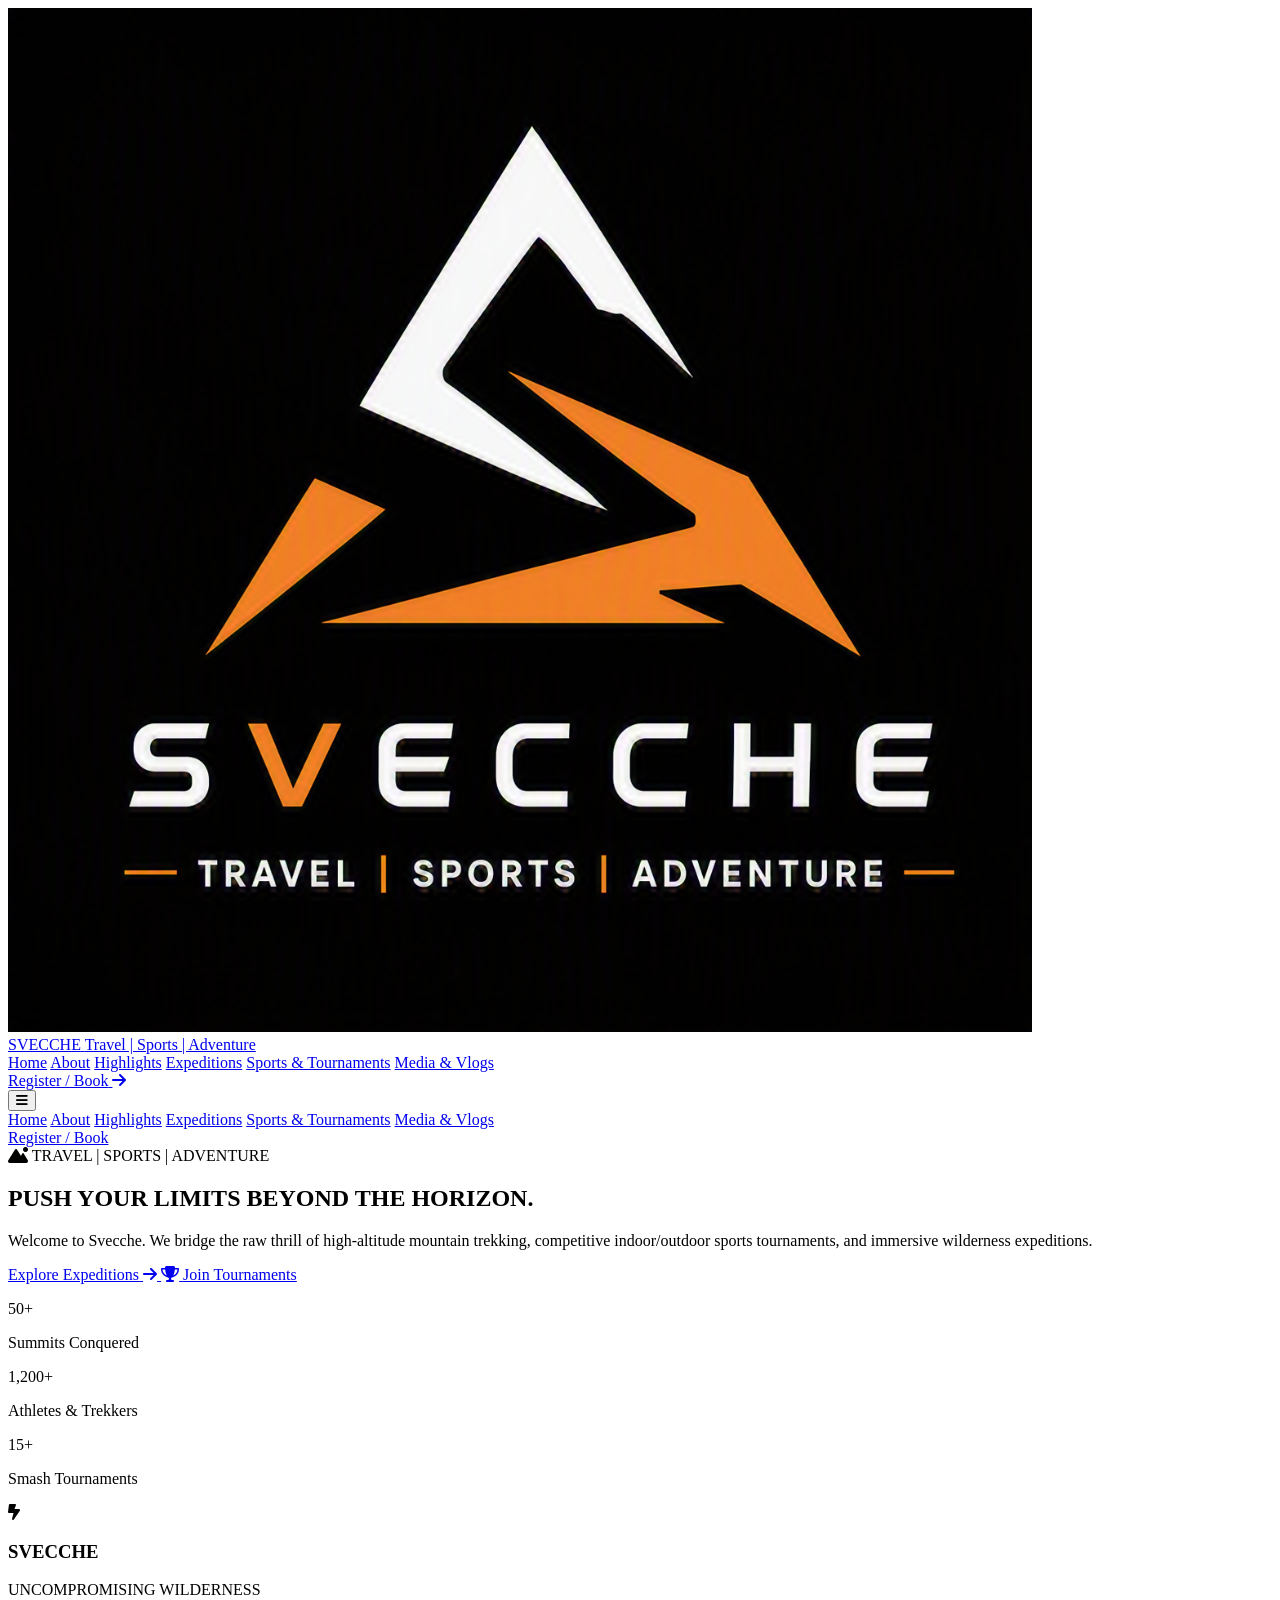
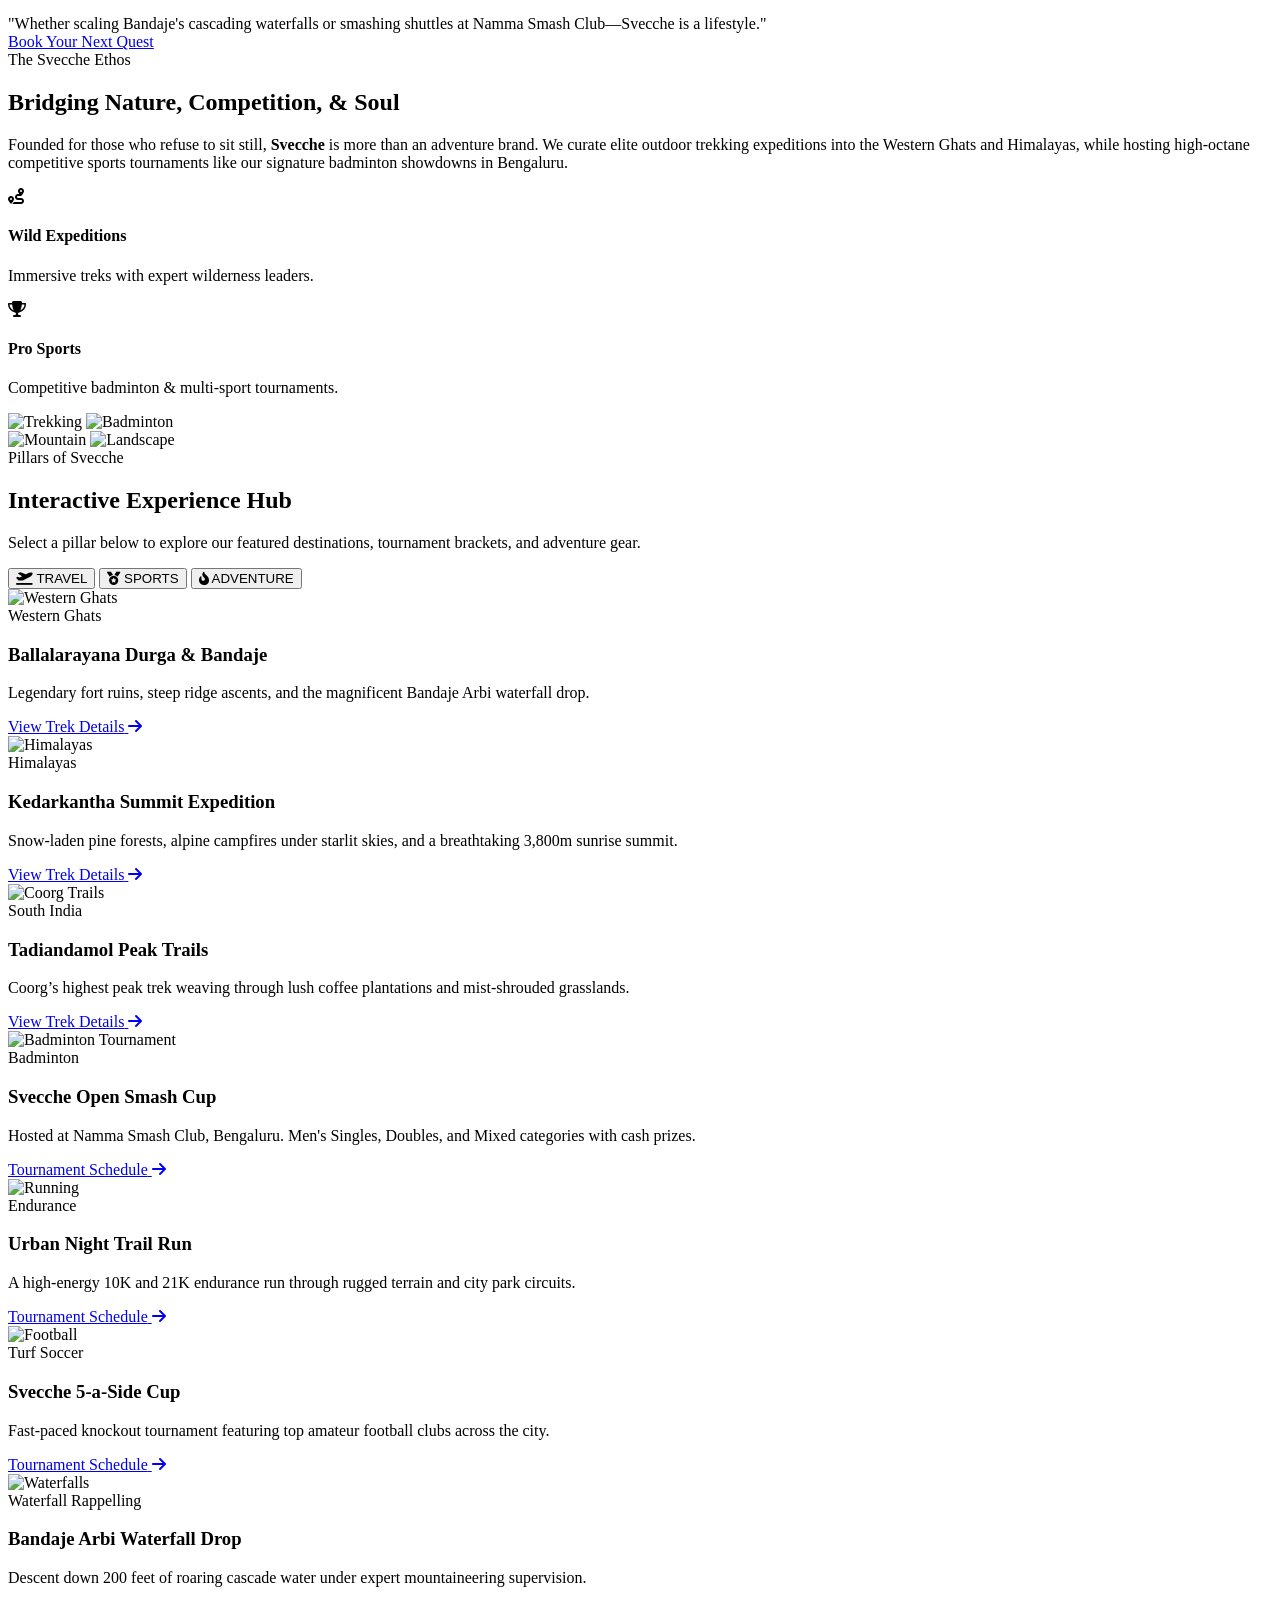
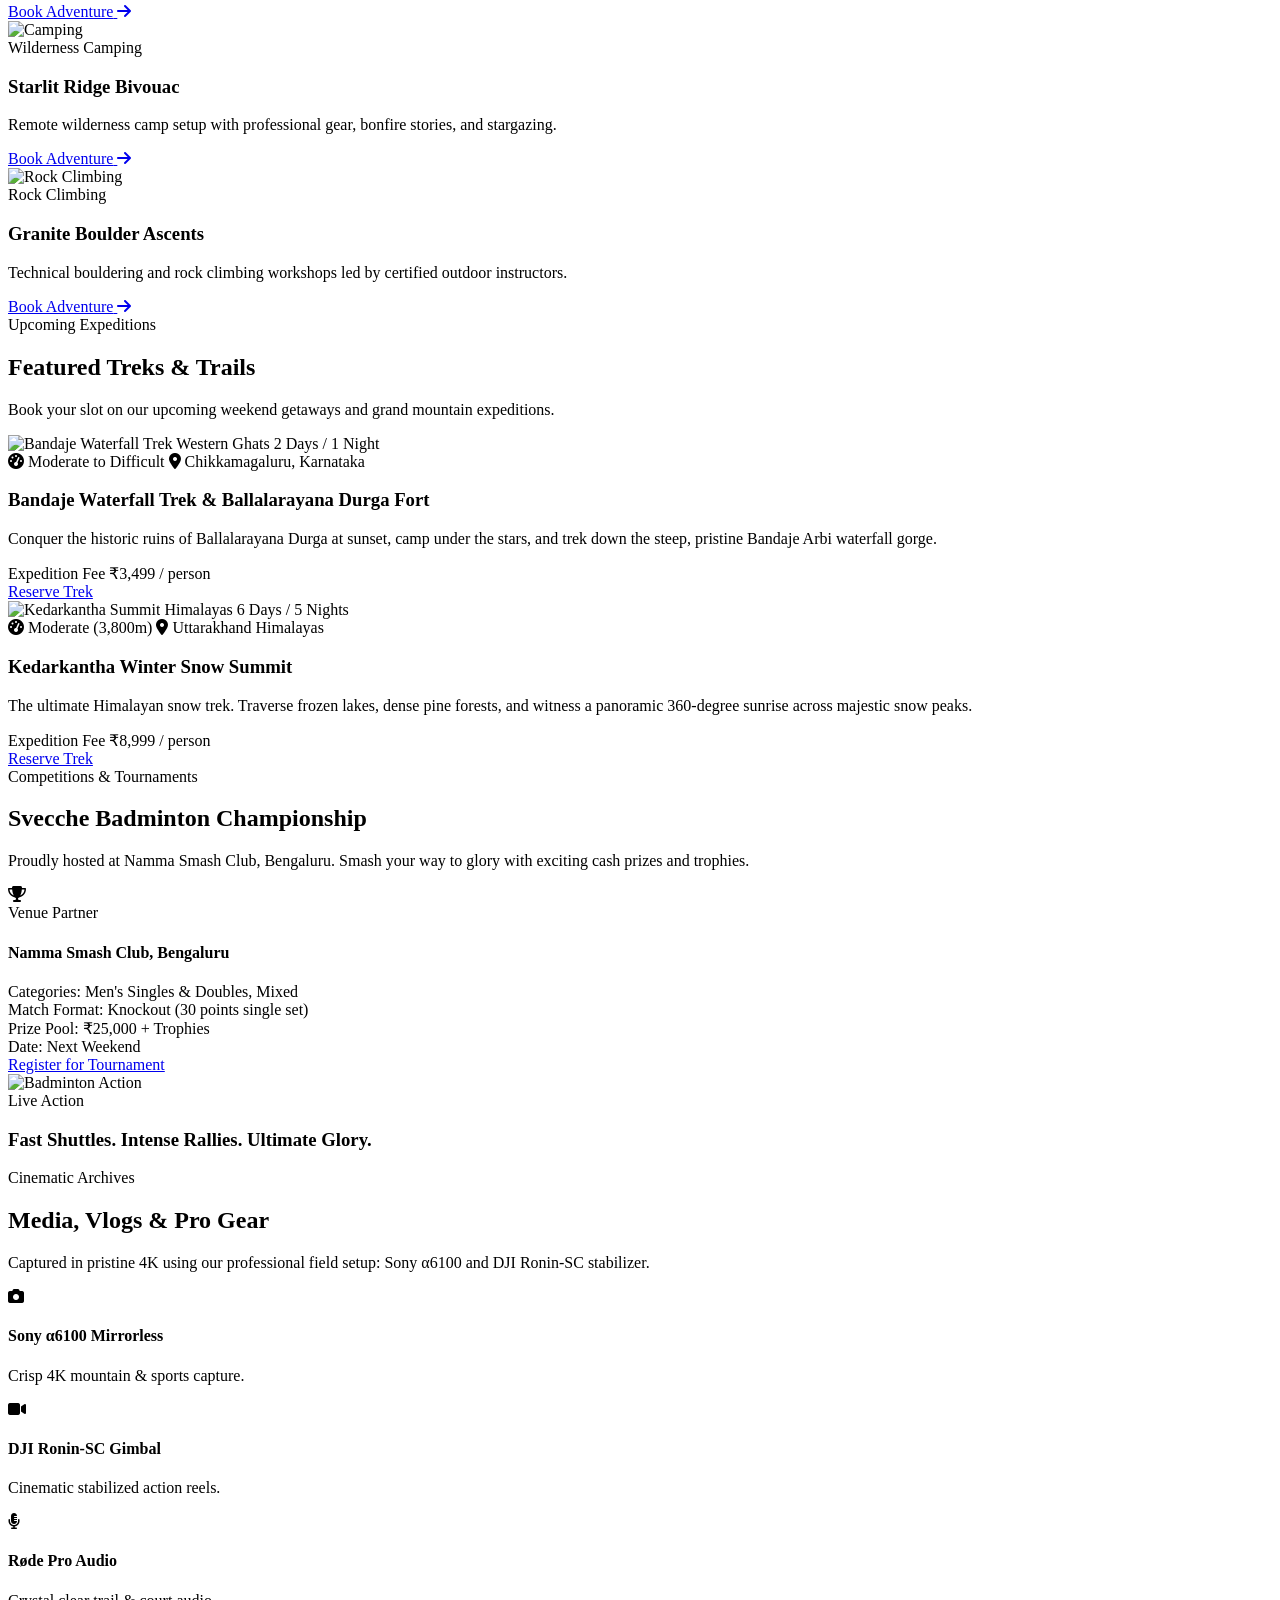
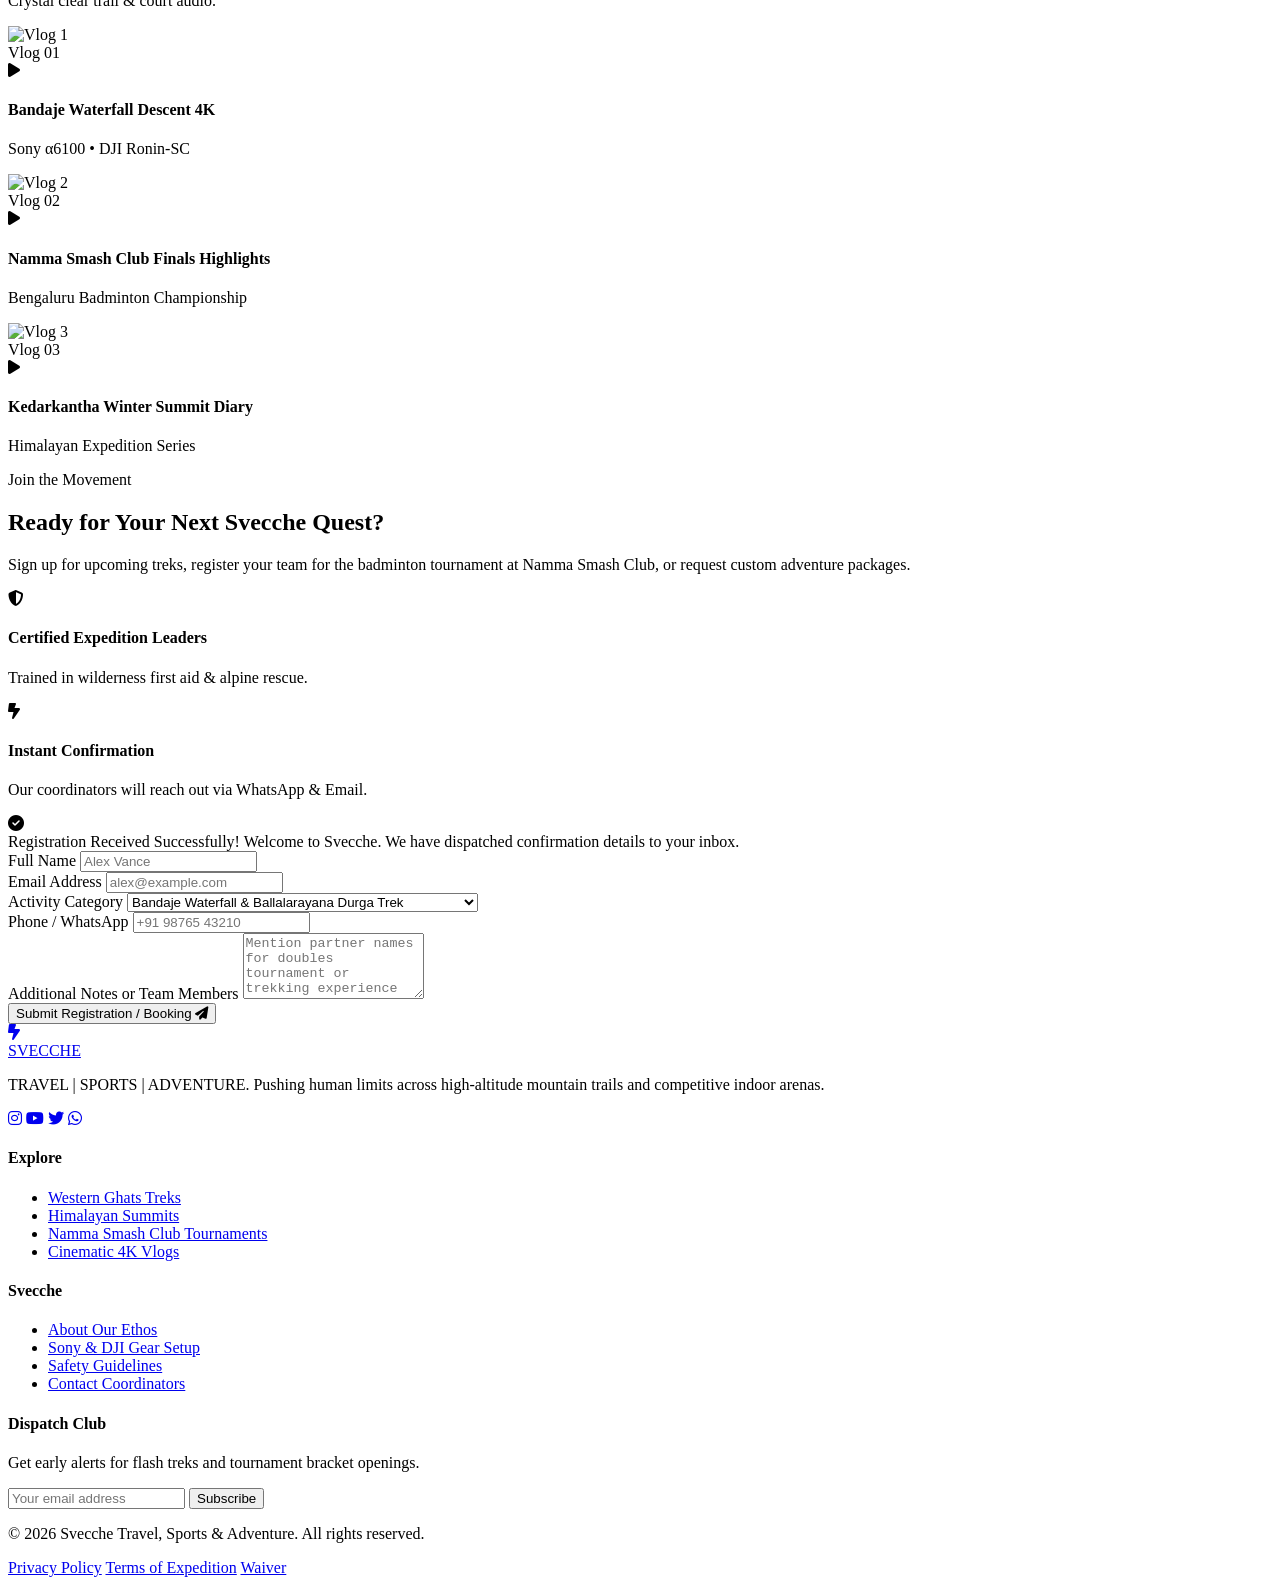
==== commit 9cee77c6: "Update index_main.html" ====
--- a/index_main.html
+++ b/index_main.html
@@ -56,7 +56,7 @@
 
             <!-- Brand Logo & Title -->
              <a href="#" class="flex items-center space-x-3 group">
-                <img src="C:\Users\vivek.p\Desktop\MYWEBPAGE\logos\BLACK.png" alt="Image description" class="w-14 h-14" />
+                <img src="logos/BLACK.png" alt="Image description" class="w-14 h-14" />
                 <div class="flex flex-col">
                     <span class="font-display font-black text-2xl tracking-wider text-white">SVECCHE</span>
                     <span class="text-[9px] tracking-[0.2em] text-svecche-orange font-semibold uppercase">Travel |
@@ -1027,4 +1027,4 @@
     </script>
 </body>
 
-</html>+</html>
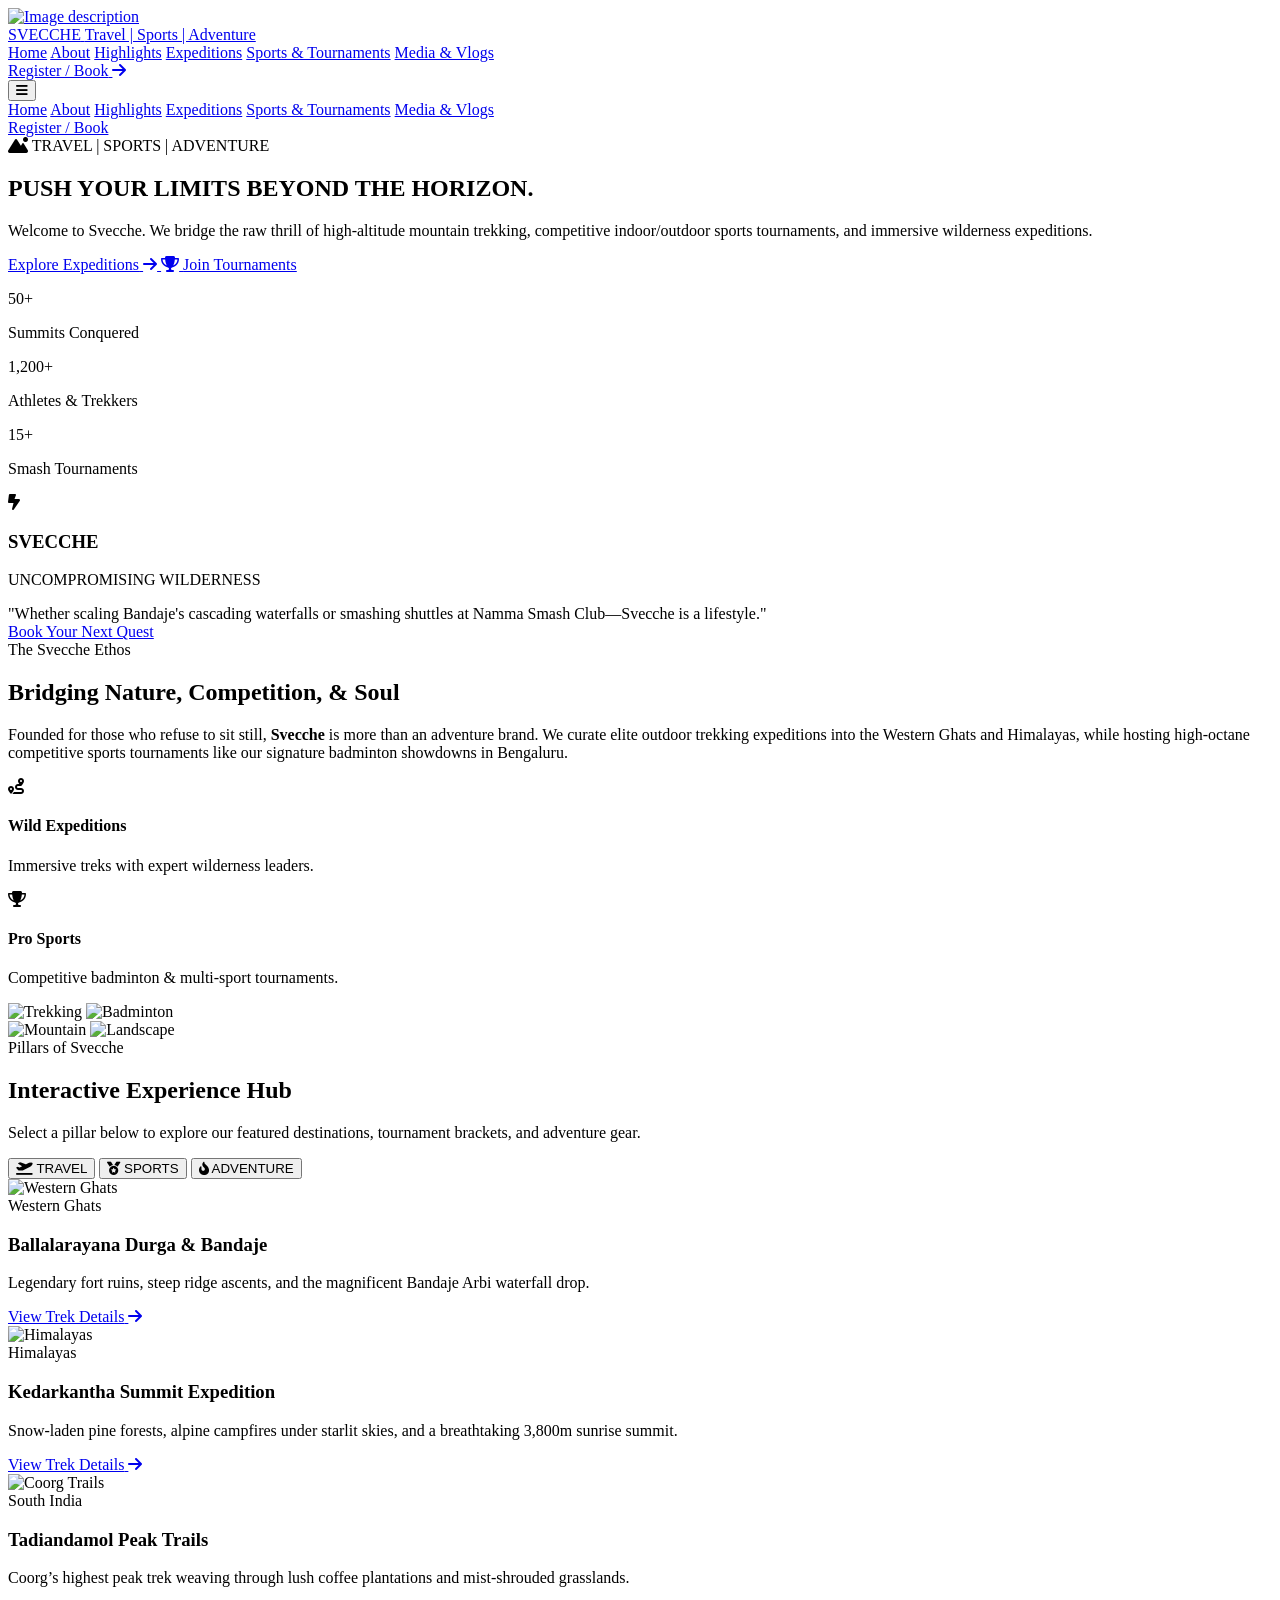
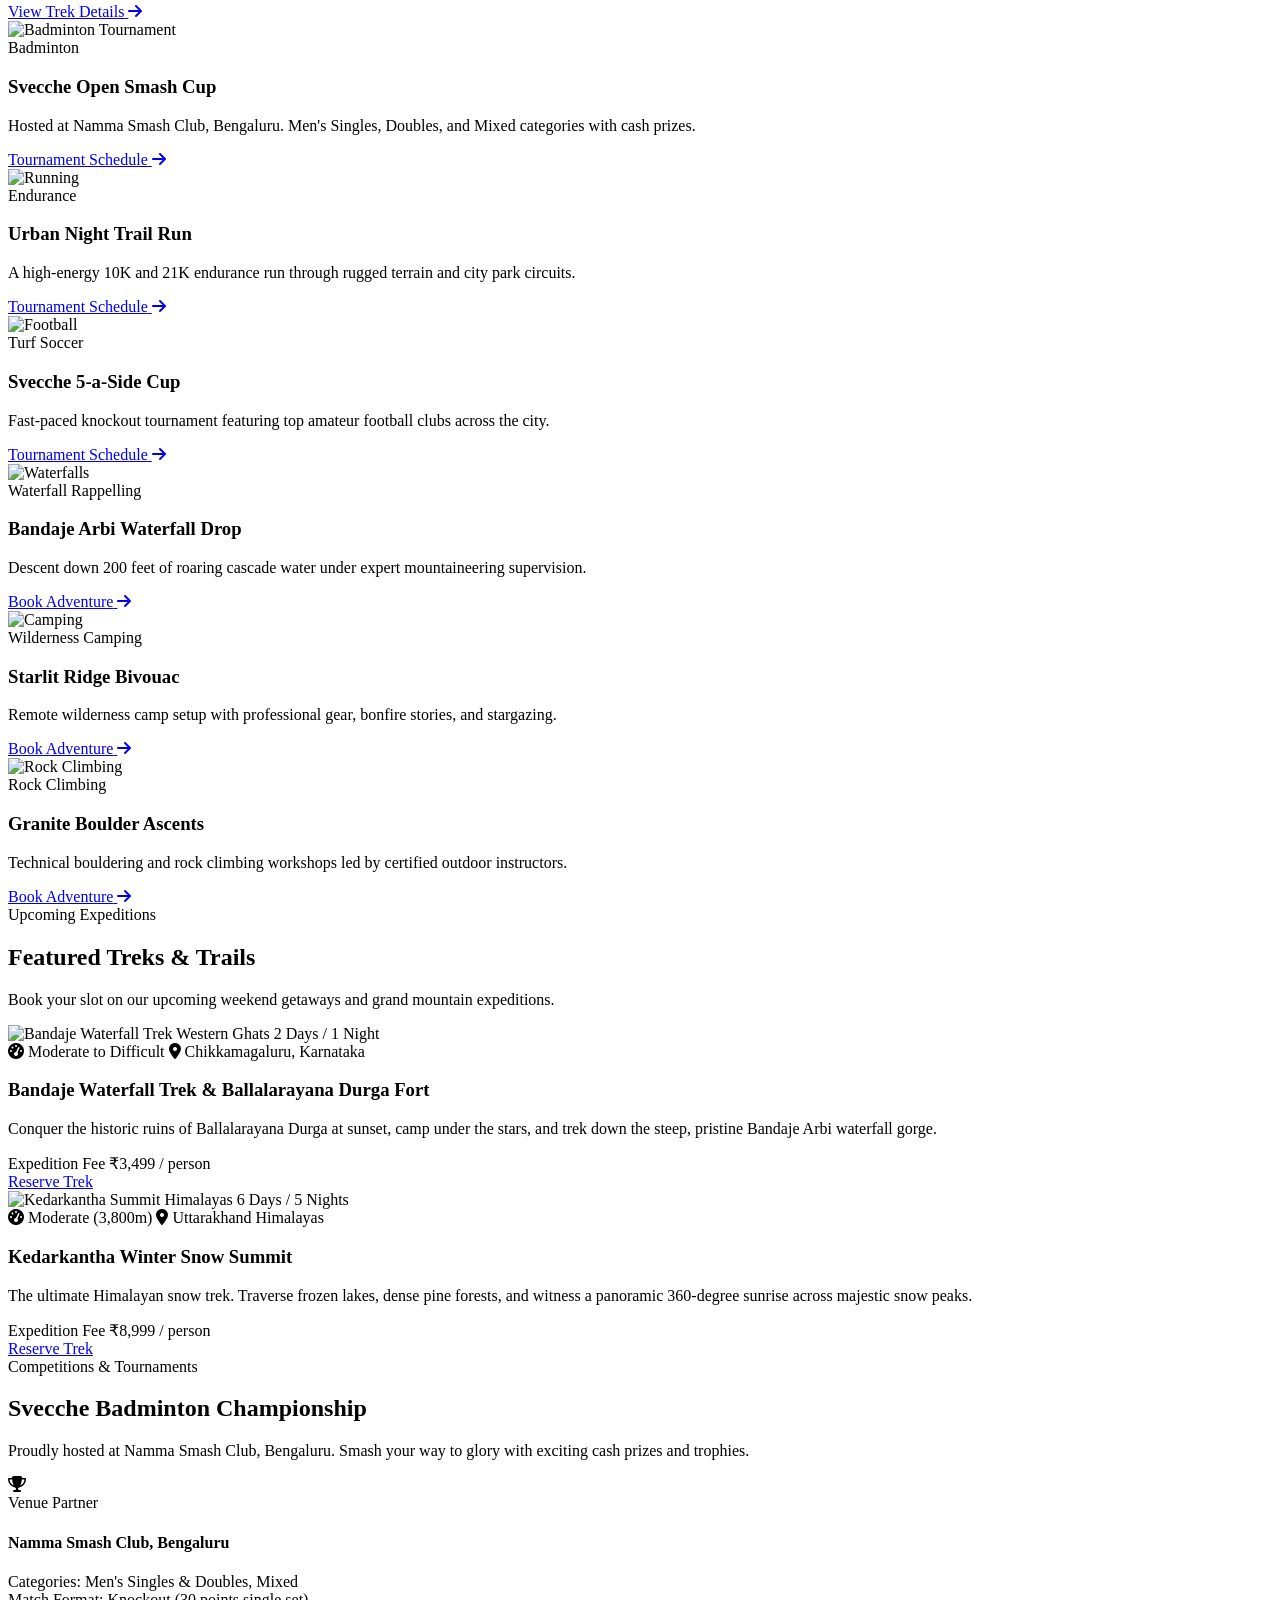
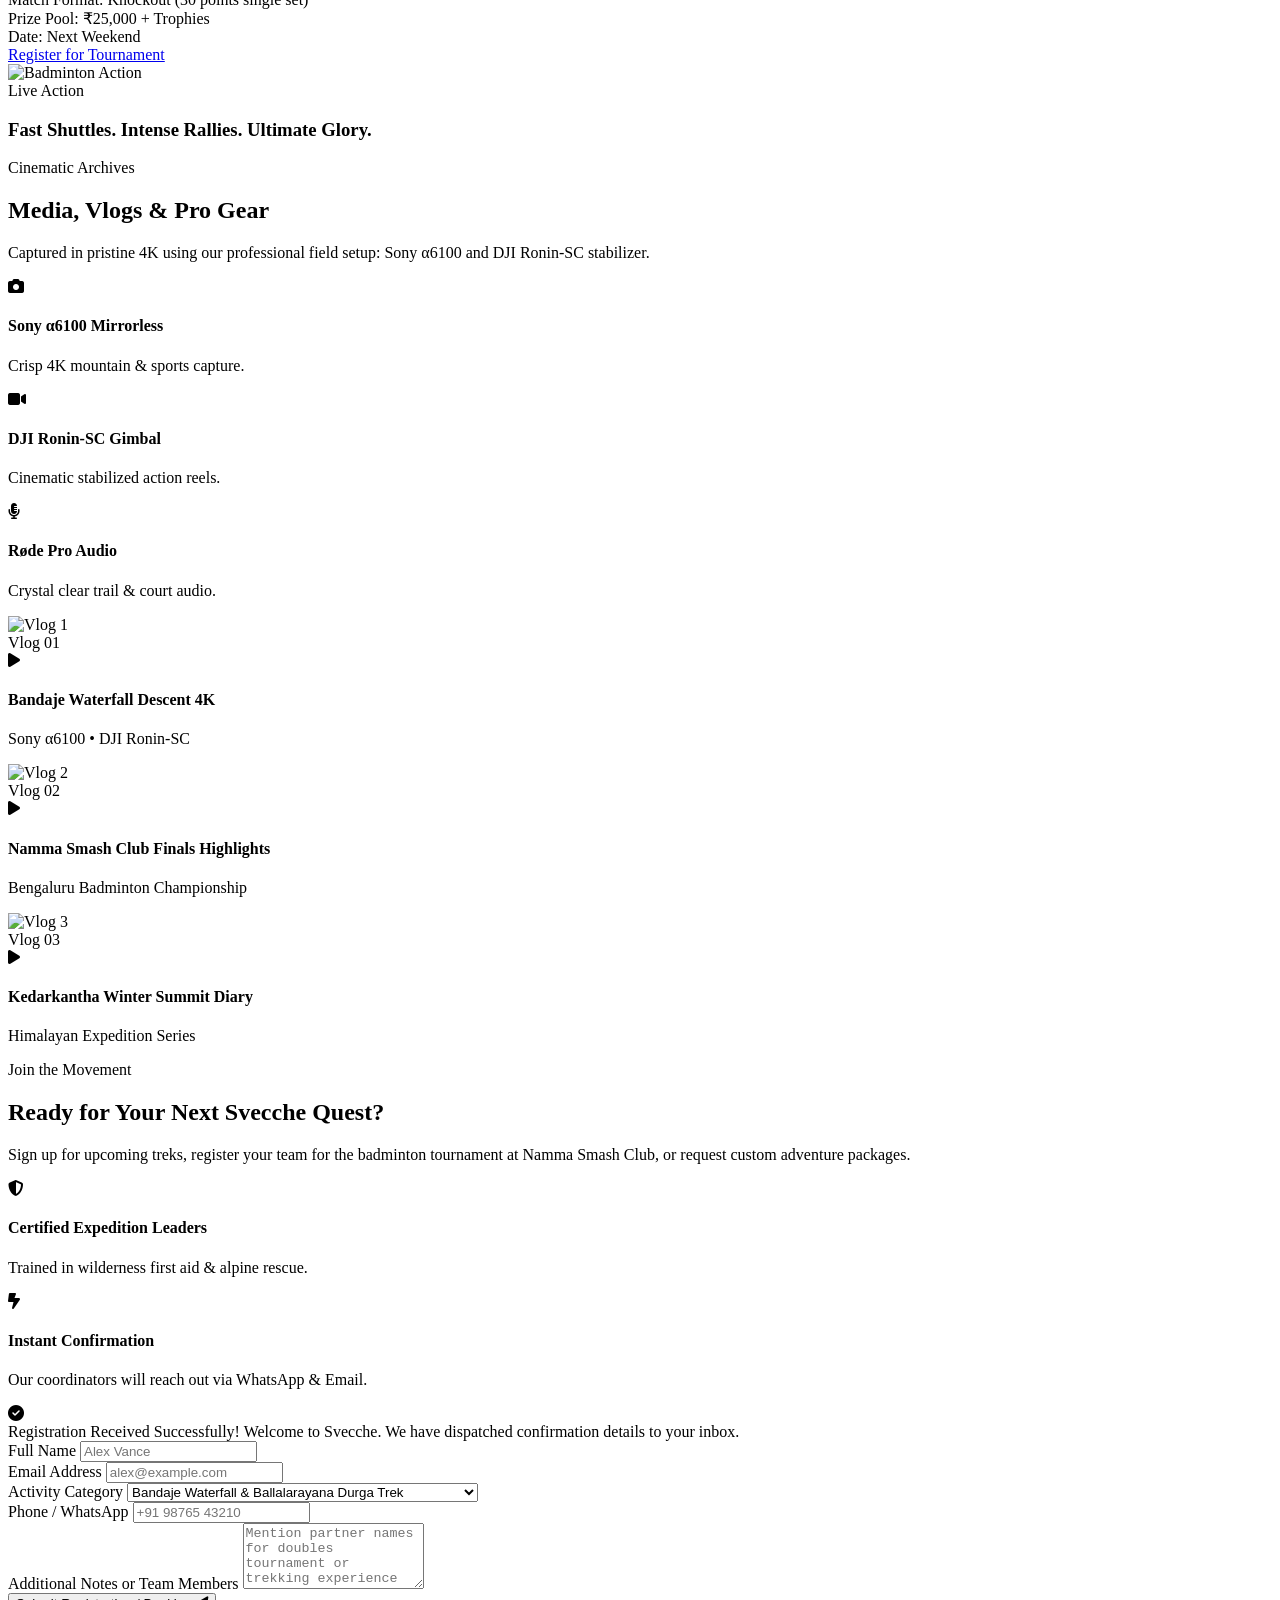
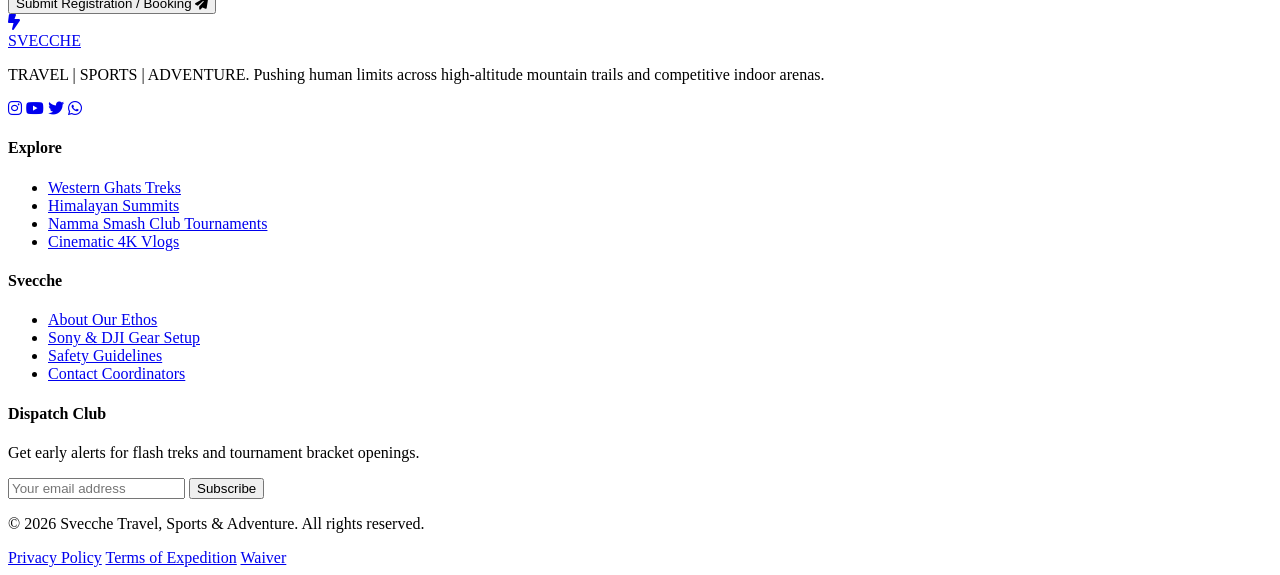
==== commit 104571c1: "Add files via upload" ====
--- a/index_main.html
+++ b/index_main.html
@@ -56,7 +56,7 @@
 
             <!-- Brand Logo & Title -->
              <a href="#" class="flex items-center space-x-3 group">
-                <img src="logos/BLACK.png" alt="Image description" class="w-14 h-14" />
+                <img src="C:\Users\vivek.p\Desktop\MYWEBPAGE\logos\BLACK.png" alt="Image description" class="w-14 h-14" />
                 <div class="flex flex-col">
                     <span class="font-display font-black text-2xl tracking-wider text-white">SVECCHE</span>
                     <span class="text-[9px] tracking-[0.2em] text-svecche-orange font-semibold uppercase">Travel |
@@ -1027,4 +1027,4 @@
     </script>
 </body>
 
-</html>
+</html>
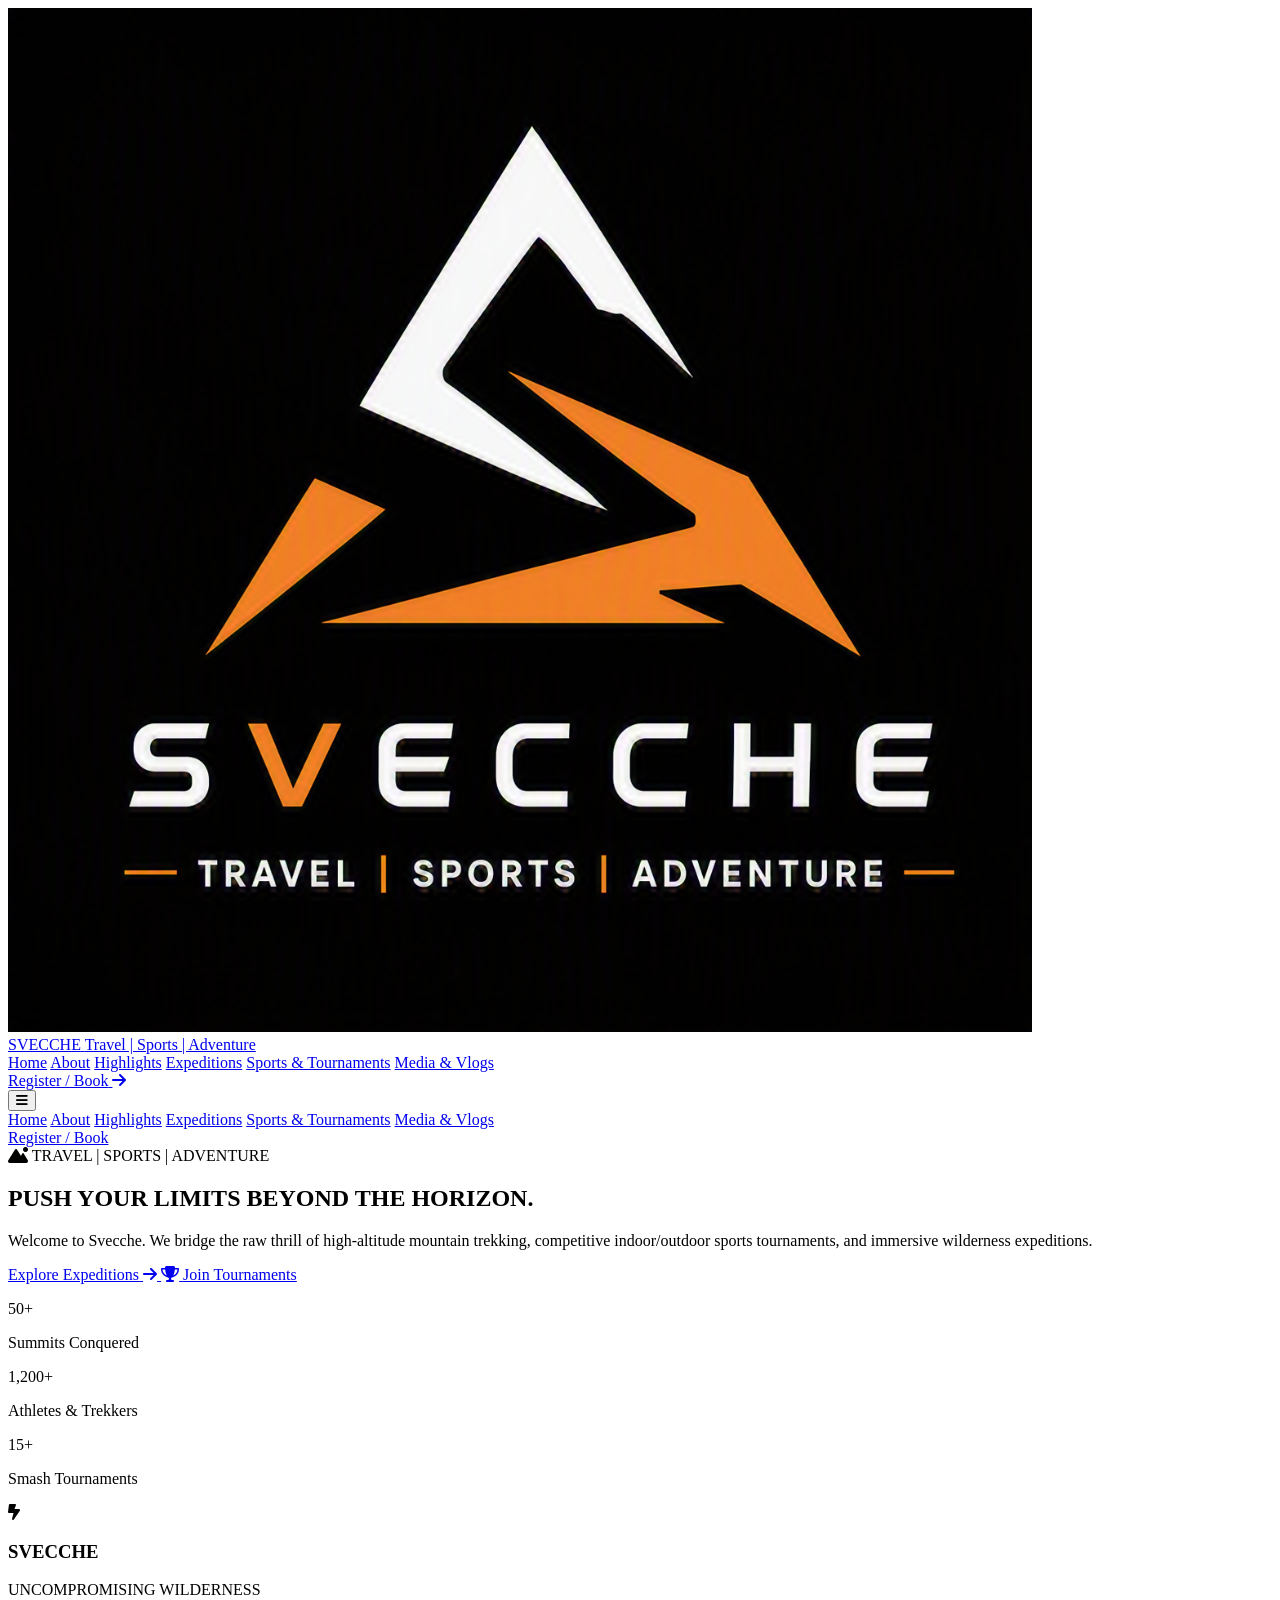
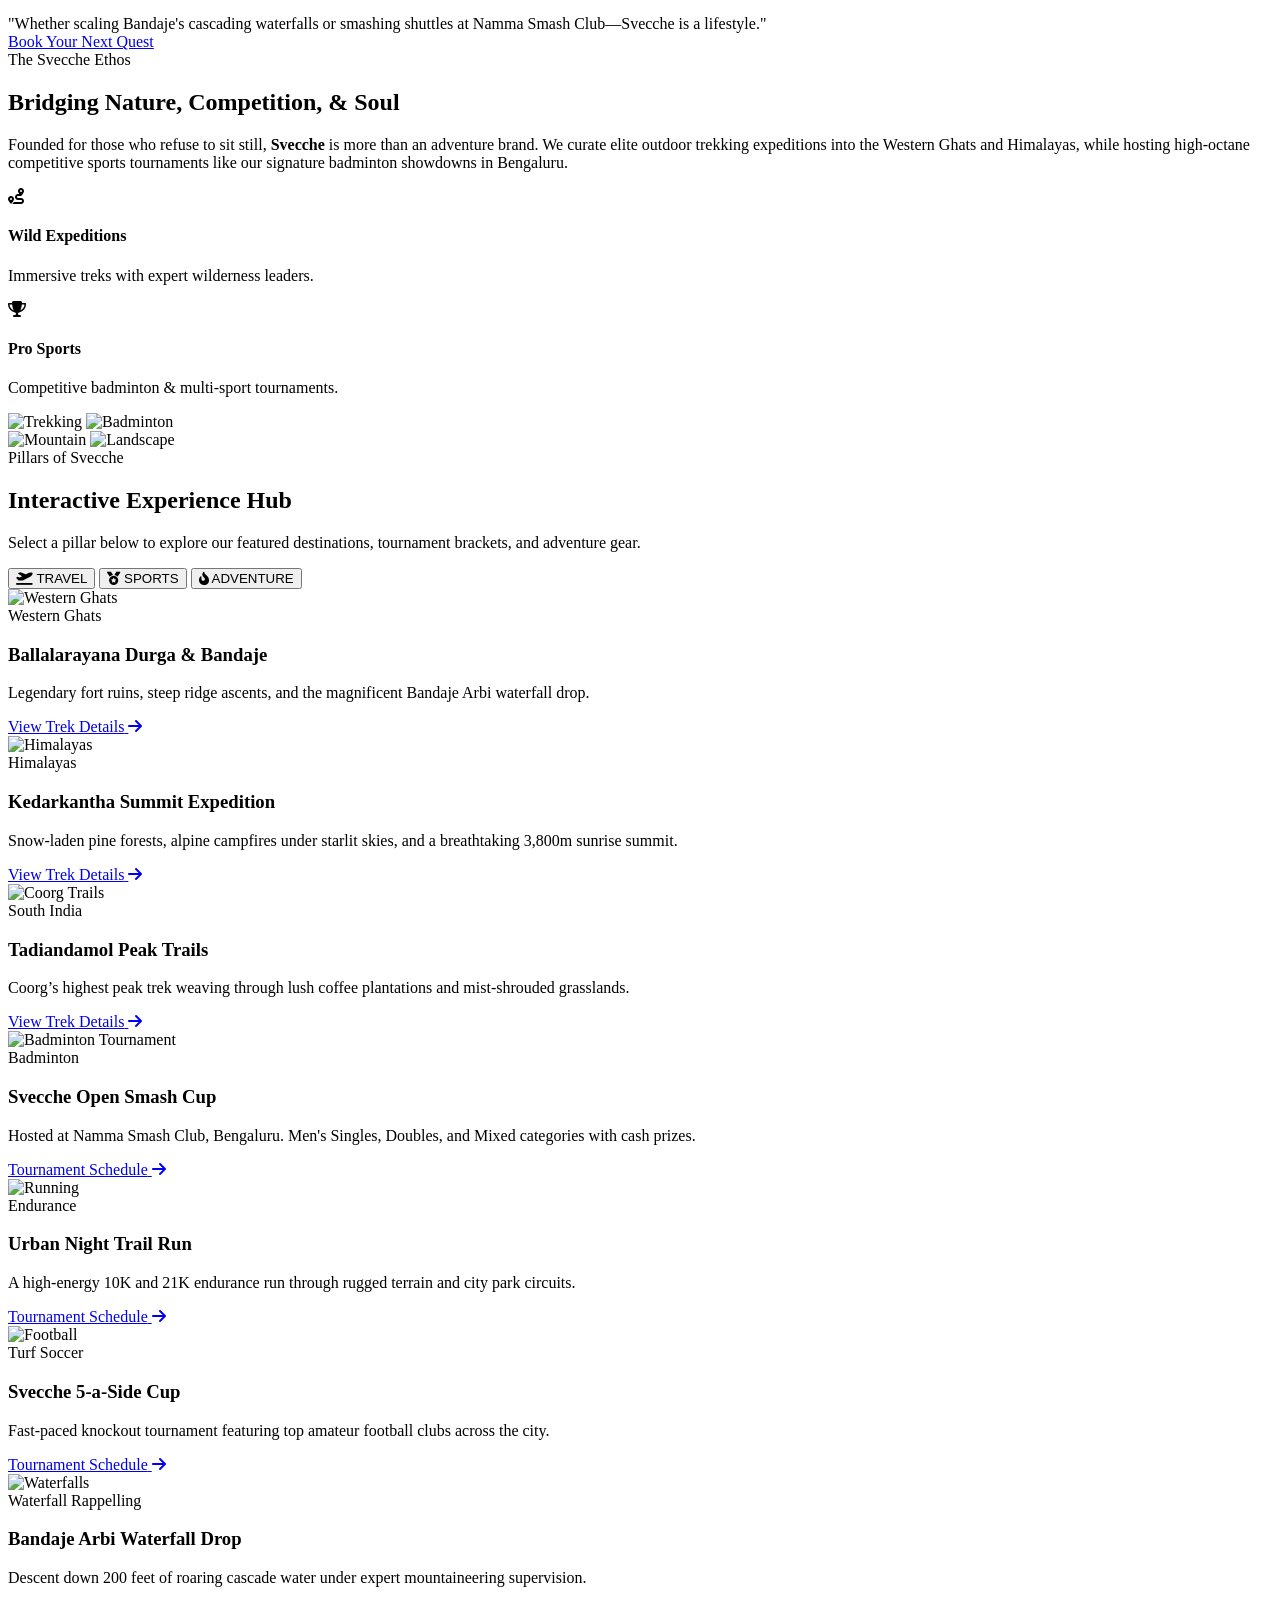
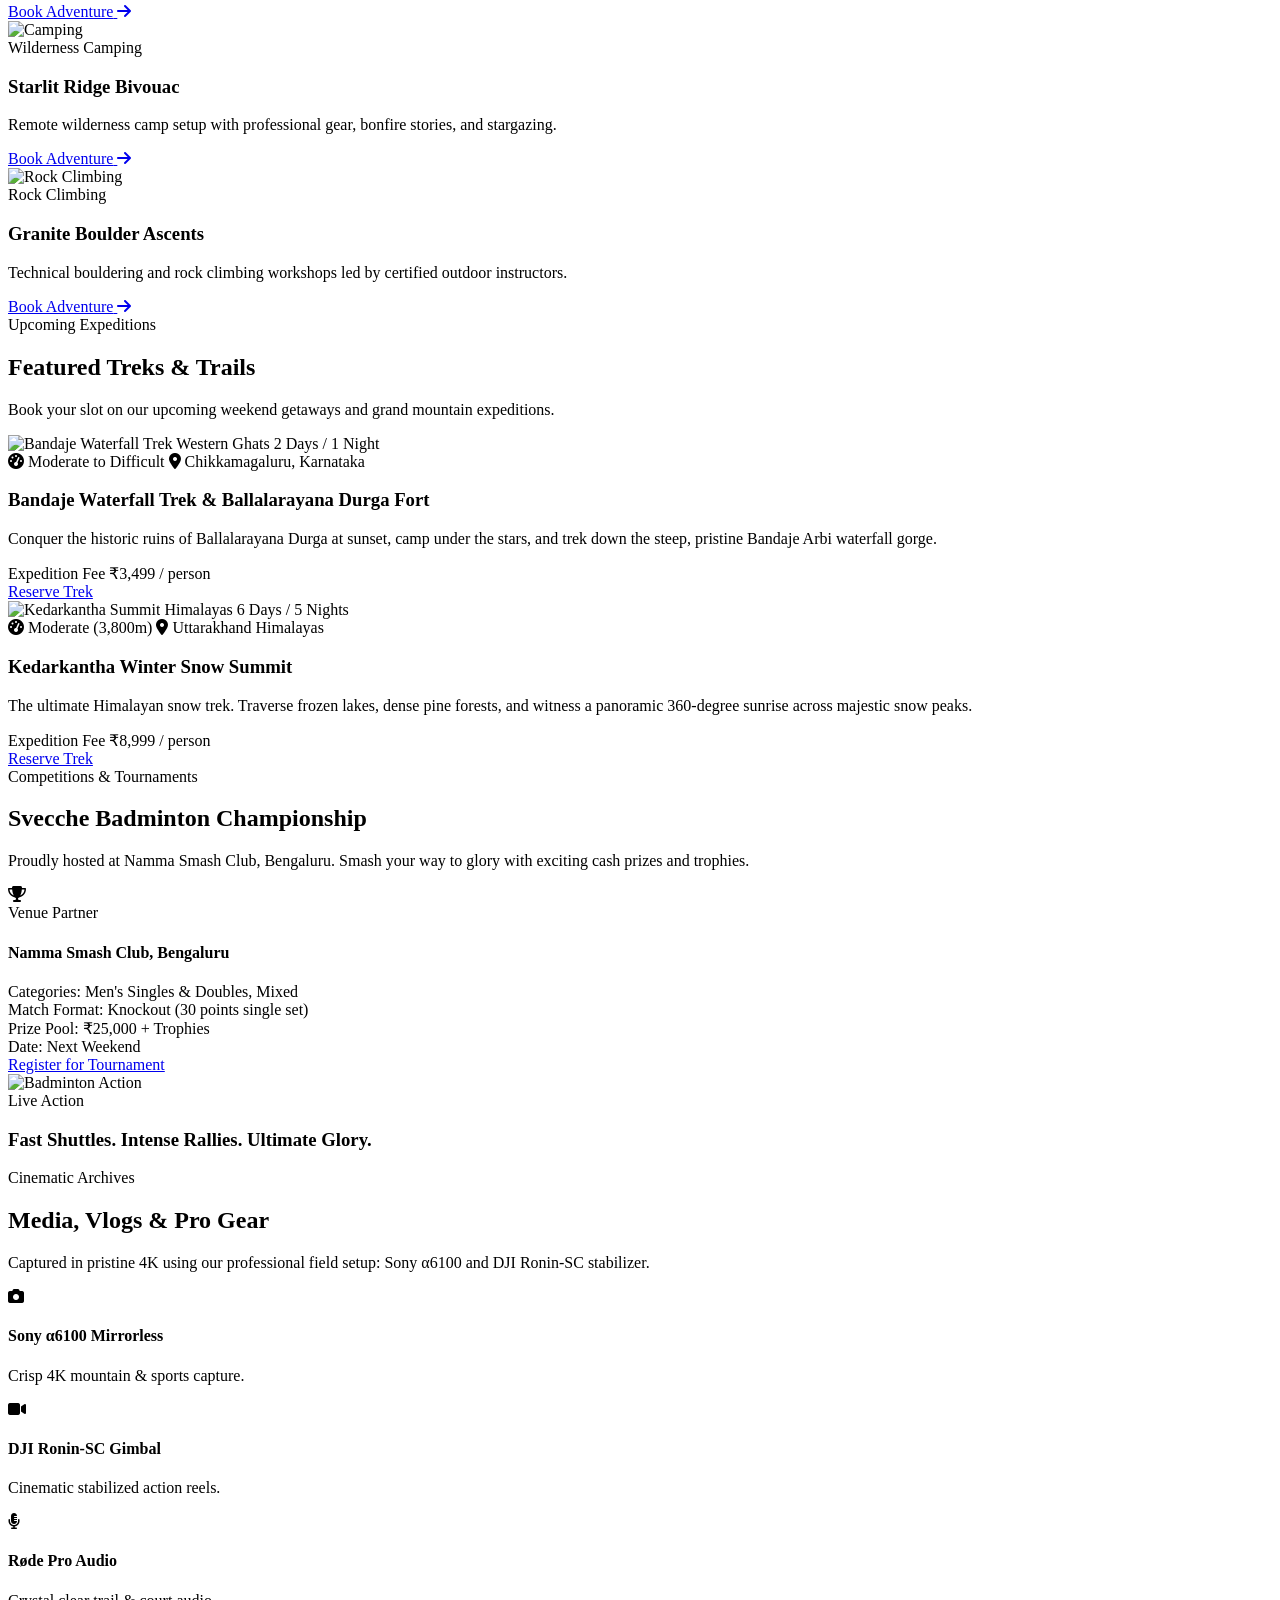
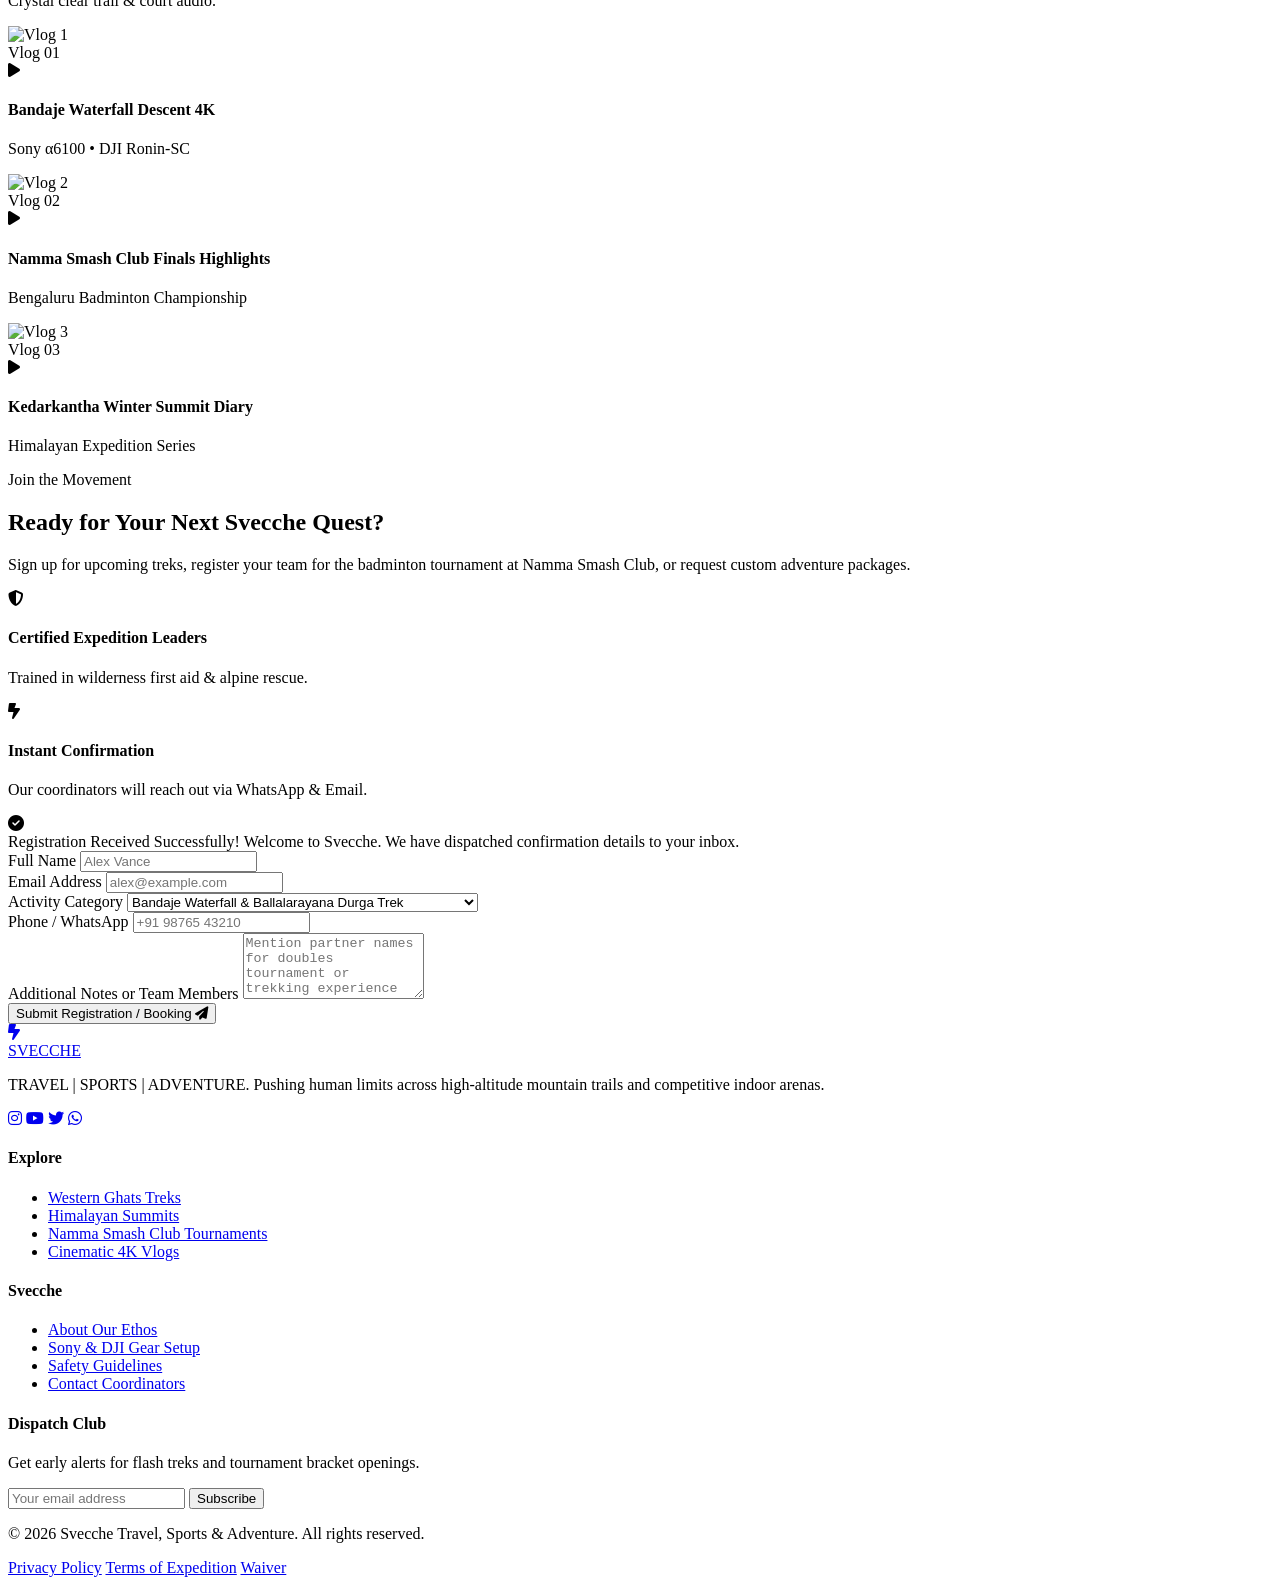
==== commit ece7ca40: "Update index_main.html" ====
--- a/index_main.html
+++ b/index_main.html
@@ -56,7 +56,7 @@
 
             <!-- Brand Logo & Title -->
              <a href="#" class="flex items-center space-x-3 group">
-                <img src="C:\Users\vivek.p\Desktop\MYWEBPAGE\logos\BLACK.png" alt="Image description" class="w-14 h-14" />
+                <img src="logos/BLACK.png" alt="Image description" class="w-14 h-14" />
                 <div class="flex flex-col">
                     <span class="font-display font-black text-2xl tracking-wider text-white">SVECCHE</span>
                     <span class="text-[9px] tracking-[0.2em] text-svecche-orange font-semibold uppercase">Travel |
@@ -1027,4 +1027,4 @@
     </script>
 </body>
 
-</html>+</html>
